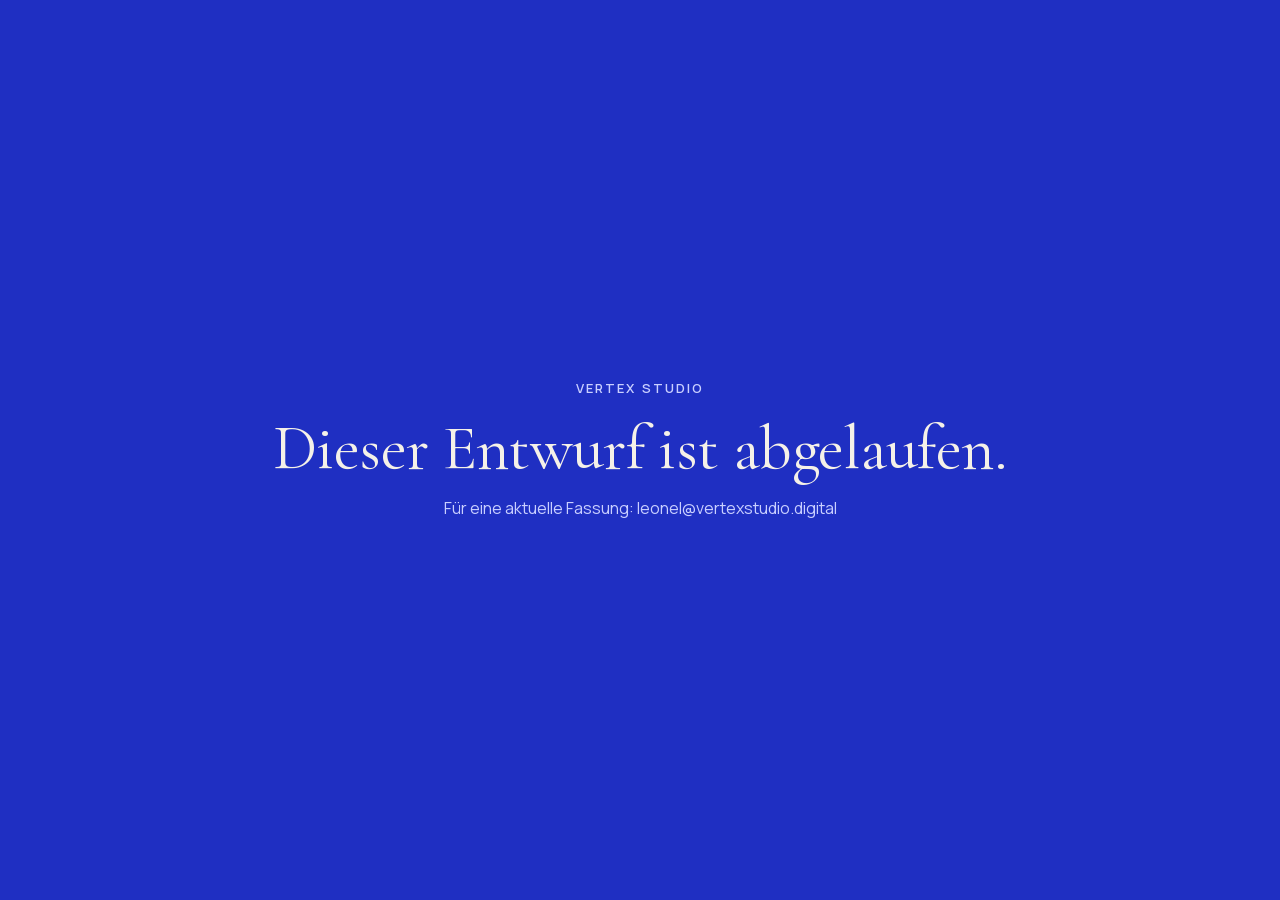
==== index.html @ e227df63 "Cover-Größe angepasst" ====
<!DOCTYPE html>
<html lang="de">
<head>
<meta charset="utf-8">
<meta name="viewport" content="width=device-width, initial-scale=1">
<title>CAROLINES — Stilberatung & Magic Makeover in Bonn | Entwurf</title>
<meta name="description" content="Entwurf einer neuen Website für CAROLINES, Bonn Bad Godesberg: Stilberatung, Magic Makeover, Mini STYLE-Kurs und Ausstrahlung & Business von Caroline Florett.">
<meta name="robots" content="noindex, nofollow">
<meta name="theme-color" content="#1F2FC2">
<meta property="og:title" content="CAROLINES — Die Fashion & Styling Company, die Frauen sichtbar macht.">
<meta property="og:description" content="Entwurf einer neuen Website für CAROLINES, Bonn. Stilberatung, Magic Makeover, Mini STYLE-Kurs.">
<meta property="og:type" content="website">
<meta property="og:image" content="https://leonelsancu15-hash.github.io/carolines-demo/og-image.jpg">
<meta property="og:image:width" content="1200">
<meta property="og:image:height" content="630">
<meta name="twitter:card" content="summary_large_image">
<meta name="twitter:image" content="https://leonelsancu15-hash.github.io/carolines-demo/og-image.jpg">
<link rel="icon" href="data:image/svg+xml,%3Csvg xmlns='http://www.w3.org/2000/svg' viewBox='0 0 64 64'%3E%3Crect width='64' height='64' fill='%231F2FC2'/%3E%3Cpath d='M18 64V30a14 14 0 0 1 28 0v34' fill='%23F5F1E8'/%3E%3C/svg%3E">
<style>
@font-face{font-family:'Cormorant Garamond';font-style:italic;font-weight:400 500;font-display:swap;src:url(font2-cormorantgaramond-italic-400-500.woff2) format('woff2')}
@font-face{font-family:'Cormorant Garamond';font-style:normal;font-weight:400 500;font-display:swap;src:url(font2-cormorantgaramond-normal-400-500.woff2) format('woff2')}
@font-face{font-family:'Manrope';font-style:normal;font-weight:400 600;font-display:swap;src:url(font2-manrope-normal-400-500-600.woff2) format('woff2')}

:root{
  --blue:#1F2FC2; --blue-deep:#141F8F; --cream:#F5F1E8; --cream-2:#EDE7DA; --black:#0E0F14; --grey:#6C6A63; --line:rgba(14,15,20,.14);
  --serif:'Cormorant Garamond',Georgia,'Times New Roman',serif; --sans:'Manrope',system-ui,-apple-system,'Segoe UI',sans-serif;
  --pad:clamp(20px,5vw,88px); --ease:cubic-bezier(.2,.8,.2,1);
}
*{box-sizing:border-box}
html{scroll-behavior:smooth}
body{margin:0;background:var(--cream);color:var(--black);font-family:var(--sans);font-size:clamp(16px,1.05vw,18px);line-height:1.6;overflow-x:clip;-webkit-font-smoothing:antialiased}
img{display:block;max-width:100%;height:auto}
a{color:inherit}
h1,h2,h3{font-family:var(--serif);font-weight:400;margin:0;line-height:.98;letter-spacing:-.01em}
h1{font-size:clamp(48px,7.6vw,128px)}
h2{font-size:clamp(40px,6.2vw,104px)}
h3{font-size:clamp(26px,2.6vw,40px)}
em{font-style:italic}
p{margin:0}
.small{font-size:13px;letter-spacing:.16em;text-transform:uppercase;font-weight:600}
.skip{position:absolute;left:-999px;top:8px;background:var(--black);color:#fff;padding:10px 16px;z-index:100;text-decoration:none}
.skip:focus{left:8px}
:focus-visible{outline:3px solid var(--blue);outline-offset:4px}
.on-blue :focus-visible{outline-color:var(--cream)}

/* Kapitel-Navigation (fixed, rechts) */
.chap{position:fixed;right:clamp(12px,2vw,28px);top:50%;transform:translateY(-50%);z-index:40;display:grid;gap:14px;margin:0;padding:0;list-style:none}
.chap a{display:block;width:34px;height:34px;border-radius:50%;border:1px solid currentColor;font-family:var(--serif);font-size:15px;display:grid;place-items:center;text-decoration:none;opacity:.55;transition:opacity .3s,background .3s,color .3s}
.chap a:hover,.chap a.is-active{opacity:1;background:currentColor}
.chap a:hover span,.chap a.is-active span{color:var(--cream);mix-blend-mode:difference}
.chap a.is-active span{filter:invert(1)}
.chap{color:var(--black)}
.chap.on-dark{color:var(--cream)}
@media (max-width:900px){.chap{display:none}}

/* Topbar */
.top{position:fixed;inset:0 0 auto 0;z-index:50;display:flex;justify-content:space-between;align-items:center;padding:18px var(--pad);pointer-events:none}
.top>*{pointer-events:auto}
.top .wm{font-family:var(--serif);font-size:24px;letter-spacing:.2em;text-decoration:none;font-weight:500}
.top .cta{font-size:12px;letter-spacing:.16em;text-transform:uppercase;font-weight:600;text-decoration:none;border:1px solid currentColor;padding:12px 18px;border-radius:2px;transition:background .3s,color .3s}
.top .cta:hover{background:var(--black);color:var(--cream);border-color:var(--black)}
.top.on-dark{color:var(--cream)}
.top.on-dark .cta:hover{background:var(--cream);color:var(--blue);border-color:var(--cream)}
.top{color:var(--black);transition:color .5s}
@media (max-width:600px){.top .cta{padding:10px 12px;font-size:11px}}

/* Grundraster */
section{position:relative;padding:clamp(96px,12vw,180px) var(--pad)}
.blue{background:var(--blue);color:var(--cream)}
.blue .small{color:#C9CFFF}
.black{background:var(--black);color:var(--cream)}
.black .small{color:#A9A69C}
.num{font-family:var(--serif);font-size:clamp(80px,14vw,220px);line-height:.8;opacity:.18;position:absolute;right:var(--pad);top:clamp(24px,4vw,56px);pointer-events:none;user-select:none}
.arch{border-radius:999px 999px 0 0;overflow:hidden;background:var(--cream-2)}
.arch img{width:100%;height:100%;object-fit:cover}

/* 01 Cover */
.cover{min-height:100svh;display:grid;grid-template-columns:1.1fr .9fr;gap:clamp(28px,5vw,80px);align-items:end;padding-top:120px;padding-bottom:clamp(28px,4vw,56px)}
.cover .lead{display:grid;gap:28px;align-content:end}
.cover h1{max-width:9ch}
.cover .sub{font-family:var(--serif);font-size:clamp(19px,1.7vw,26px);line-height:1.3;max-width:26ch;font-style:italic}
.cover .arch{aspect-ratio:3/4;width:min(100%,520px);justify-self:end}
.cover .arch img{object-position:60% 25%}
.cover .row{display:flex;flex-wrap:wrap;gap:12px}
.btn{display:inline-flex;align-items:center;gap:10px;padding:16px 24px;border-radius:2px;border:1px solid currentColor;text-decoration:none;font-size:12px;letter-spacing:.16em;text-transform:uppercase;font-weight:600;transition:background .3s,color .3s}
.btn.fill{background:var(--cream);color:var(--blue);border-color:var(--cream)}
.btn.fill:hover{background:transparent;color:var(--cream)}
.btn.dark{background:var(--black);color:var(--cream);border-color:var(--black)}
.btn.dark:hover{background:transparent;color:var(--black)}
.btn.line:hover{background:currentColor}
.btn.line:hover span{color:var(--blue);mix-blend-mode:normal}
.blue .btn.line:hover span{color:var(--blue)}
.cream .btn.line:hover span{color:var(--cream)}
.cover .meta{display:flex;justify-content:space-between;flex-wrap:wrap;gap:10px;font-size:12px;letter-spacing:.14em;text-transform:uppercase;border-top:1px solid rgba(245,241,232,.3);padding-top:16px;margin-top:8px;grid-column:1/-1;color:#C9CFFF}
@media (max-width:900px){.cover{grid-template-columns:1fr;align-items:start;padding-top:110px}.cover .arch{width:min(100%,380px);justify-self:start;aspect-ratio:4/5}}

/* 02 Kennst Du das? */
.wardrobe{display:grid;grid-template-columns:.8fr 1.2fr;gap:clamp(28px,5vw,90px);align-items:start}
.wardrobe .q{display:grid;gap:20px;position:sticky;top:120px}
.wardrobe h2{max-width:12ch;font-size:clamp(34px,4.6vw,76px)}
.wardrobe ol{margin:0;padding:0;list-style:none;counter-reset:k;border-top:1px solid var(--line)}
.wardrobe li{counter-increment:k;display:grid;grid-template-columns:64px 1fr;gap:16px;align-items:baseline;padding:clamp(18px,2.4vw,30px) 0;border-bottom:1px solid var(--line);font-family:var(--serif);font-size:clamp(24px,2.7vw,40px);line-height:1.15}
.wardrobe li::before{content:counter(k,decimal-leading-zero);font-family:var(--sans);font-size:12px;letter-spacing:.16em;color:var(--grey);font-weight:600}
.wardrobe .after{margin-top:40px;display:grid;grid-template-columns:auto 1fr;gap:20px;align-items:center}
.wardrobe .after .arch{width:120px;aspect-ratio:3/4}
.wardrobe .after p{font-size:clamp(17px,1.3vw,21px);max-width:38ch}
@media (max-width:900px){.wardrobe{grid-template-columns:1fr}.wardrobe .q{position:static}}

/* 03 Umstylings — Vergleich mit Regler */
.compare{padding-left:0;padding-right:0}
.compare .head{padding:0 var(--pad);display:grid;grid-template-columns:1fr auto;gap:24px;align-items:end;margin-bottom:clamp(36px,4vw,64px)}
.compare .head p{max-width:46ch;color:#C9CFFF}
.pairs{display:grid;grid-template-columns:repeat(3,1fr);gap:clamp(18px,2.4vw,40px) clamp(14px,2vw,32px);padding:0 var(--pad)}
.pair{margin:0;display:grid;gap:14px}
.cmp{--cut:50%;position:relative;overflow:hidden;aspect-ratio:540/907;border-radius:999px 999px 0 0;background:var(--blue-deep);isolation:isolate}
.cmp img{position:absolute;inset:0;width:100%;height:100%;object-fit:cover}
.cmp .after{clip-path:inset(0 0 0 var(--cut))}
.cmp .handle{position:absolute;top:0;bottom:0;left:var(--cut);width:2px;background:var(--cream);transform:translateX(-1px);pointer-events:none}
.cmp .handle::after{content:"";position:absolute;left:50%;top:50%;width:38px;height:38px;border-radius:50%;background:var(--cream);transform:translate(-50%,-50%);box-shadow:0 2px 10px rgba(0,0,0,.25);background-image:url("data:image/svg+xml,%3Csvg xmlns='http://www.w3.org/2000/svg' viewBox='0 0 24 24' fill='none' stroke='%231F2FC2' stroke-width='1.8'%3E%3Cpath d='M9 6l-5 6 5 6M15 6l5 6-5 6'/%3E%3C/svg%3E");background-size:18px;background-position:center;background-repeat:no-repeat}
.cmp input[type=range]{position:absolute;inset:0;width:100%;height:100%;margin:0;opacity:0;cursor:ew-resize;-webkit-appearance:none;appearance:none;z-index:2}
.cmp input[type=range]:focus-visible + .handle::after{outline:3px solid #fff;outline-offset:3px}
.cmp .lab{position:absolute;bottom:14px;font-size:11px;letter-spacing:.16em;text-transform:uppercase;font-weight:600;padding:6px 10px;background:rgba(14,15,20,.6);color:#fff;border-radius:2px;pointer-events:none}
.cmp .lab.l{left:14px}.cmp .lab.r{right:14px}
.pair figcaption{display:grid;gap:4px}
.pair figcaption strong{font-family:var(--serif);font-weight:500;font-size:clamp(20px,1.6vw,26px);line-height:1.15}
.pair figcaption span{color:#C9CFFF;font-size:15px;max-width:34ch}
.compare .hint{padding:28px var(--pad) 0;color:#C9CFFF;font-size:14px}
@media (max-width:1000px){.pairs{grid-template-columns:repeat(2,1fr)}}
@media (max-width:560px){.pairs{grid-template-columns:1fr}}

/* 04 Etappen — Filmstreifen */
.strip{padding-left:0;padding-right:0;padding-top:0}
.strip .bar{display:flex;justify-content:space-between;align-items:center;padding:0 var(--pad);margin-bottom:22px}
.strip .bar button{width:44px;height:44px;border-radius:50%;border:1px solid currentColor;background:transparent;color:inherit;cursor:pointer;font-size:18px;line-height:1;margin-left:8px}
.strip .bar button:hover{background:var(--cream);color:var(--blue)}
.film{display:flex;gap:2px;overflow-x:auto;scroll-snap-type:x mandatory;padding:0 var(--pad);scrollbar-width:none}
.film::-webkit-scrollbar{display:none}
.film figure{flex:0 0 min(78vw,560px);scroll-snap-align:start;margin:0;background:var(--blue-deep);padding:14px 14px 20px;display:grid;gap:14px}
.film img{aspect-ratio:1;object-fit:cover;width:100%}
.film figcaption{display:grid;grid-template-columns:auto 1fr;gap:12px;font-size:15px;color:#C9CFFF}
.film figcaption b{font-family:var(--serif);font-weight:500;font-size:22px;color:var(--cream)}

/* 05 Angebote — Karte */
.menu{display:grid;grid-template-columns:.9fr 1.1fr;gap:clamp(28px,5vw,90px);align-items:start}
.menu .intro{display:grid;gap:22px;position:sticky;top:120px}
.menu .intro p{max-width:40ch;color:var(--grey);font-size:clamp(17px,1.2vw,20px)}
.menu details{border-top:1px solid var(--line)}
.menu details:last-of-type{border-bottom:1px solid var(--line)}
.menu summary{list-style:none;cursor:pointer;display:grid;grid-template-columns:44px 1fr auto 40px;gap:14px;align-items:baseline;padding:clamp(20px,2.4vw,30px) 0;font-family:var(--serif);font-size:clamp(26px,2.8vw,42px);line-height:1.05}
.menu summary::-webkit-details-marker{display:none}
.menu summary .k{font-family:var(--sans);font-size:12px;letter-spacing:.16em;color:var(--grey);font-weight:600}
.menu summary .m{font-family:var(--sans);font-size:12px;letter-spacing:.16em;text-transform:uppercase;color:var(--grey);font-weight:600}
.menu summary .x{font-family:var(--sans);font-size:26px;text-align:right;transition:transform .35s var(--ease);color:var(--blue)}
.menu details[open] summary .x{transform:rotate(45deg)}
.menu .body{display:grid;grid-template-columns:1fr 1.2fr;gap:28px;padding:0 0 clamp(24px,3vw,40px) 58px}
.menu .body .arch{aspect-ratio:3/4}
.menu .body p{color:var(--grey);margin-bottom:16px}
.menu .facts{display:grid;gap:8px;margin:18px 0 22px;padding:0;list-style:none;font-size:15px}
.menu .facts li{display:grid;grid-template-columns:96px 1fr;gap:12px}
.menu .facts .k{font-size:11px;letter-spacing:.16em;text-transform:uppercase;color:var(--grey);font-weight:600;padding-top:4px}
.menu ol{margin:0 0 18px;padding-left:20px;font-size:15.5px;display:grid;gap:6px}
@media (max-width:900px){.menu{grid-template-columns:1fr}.menu .intro{position:static}.menu .body{grid-template-columns:1fr;padding-left:0}.menu .body .arch{aspect-ratio:4/3;max-width:420px}.menu summary{grid-template-columns:36px 1fr 32px}.menu summary .m{display:none}}

/* 06 Caroline */
.who{display:grid;grid-template-columns:1fr 1fr;gap:clamp(28px,5vw,90px);align-items:center}
.who .arch{aspect-ratio:4/5;max-width:520px}
.who .arch img{object-position:50% 20%}
.who .copy{display:grid;gap:24px}
.who .copy p{max-width:48ch;font-size:clamp(17px,1.25vw,21px);color:#D6D3CA}
.who .copy p b{color:var(--cream);font-weight:600}
.who .tv{display:flex;flex-wrap:wrap;gap:10px 28px;font-family:var(--serif);font-size:clamp(22px,2vw,30px);border-top:1px solid rgba(245,241,232,.2);padding-top:18px}
@media (max-width:900px){.who{grid-template-columns:1fr}}

/* 07 Stimmen */
.voices{padding-top:0}
.voices .grid{display:grid;grid-template-columns:repeat(3,1fr);gap:clamp(20px,3vw,48px);border-top:1px solid rgba(245,241,232,.2);padding-top:clamp(36px,4vw,64px)}
.voices figure{margin:0;display:grid;gap:16px;align-content:start}
.voices blockquote{margin:0;font-family:var(--serif);font-size:clamp(21px,1.7vw,27px);line-height:1.3}
.voices blockquote::before{content:"„";display:block;font-size:72px;line-height:.6;color:#A9A69C;margin-bottom:6px}
.voices figcaption{font-size:12px;letter-spacing:.16em;text-transform:uppercase;font-weight:600;color:#A9A69C}
@media (max-width:900px){.voices .grid{grid-template-columns:1fr}}

/* 08 Villa */
.villa{display:grid;grid-template-columns:1fr 1fr;gap:clamp(28px,5vw,90px);align-items:end}
.villa .copy{display:grid;gap:26px}
.villa address{font-style:normal;font-family:var(--serif);font-size:clamp(28px,3.4vw,52px);line-height:1.05}
.villa dl{margin:0;display:grid;gap:10px;font-size:16px}
.villa dl div{display:grid;grid-template-columns:100px 1fr;gap:12px;border-top:1px solid rgba(245,241,232,.25);padding-top:10px}
.villa dt{font-size:11px;letter-spacing:.16em;text-transform:uppercase;font-weight:600;color:#C9CFFF;padding-top:4px}
.villa dd{margin:0}
.villa dd a{text-decoration:none;border-bottom:1px solid rgba(245,241,232,.4)}
.villa dd a:hover{border-color:currentColor}
.villa .arch{aspect-ratio:4/5;max-width:520px;justify-self:end}
@media (max-width:900px){.villa{grid-template-columns:1fr}.villa .arch{justify-self:start;max-width:420px}}

/* Footer */
footer{background:var(--black);color:var(--cream);padding:clamp(40px,6vw,80px) var(--pad) 26px}
footer .cols{display:grid;grid-template-columns:1.3fr 1fr 1fr;gap:28px;font-size:15px;color:#A9A69C}
footer a{text-decoration:none}
footer a:hover{color:var(--cream)}
footer ul{list-style:none;margin:0;padding:0;display:grid;gap:8px}
footer .base{margin-top:36px;padding-top:16px;border-top:1px solid rgba(245,241,232,.2);display:flex;flex-wrap:wrap;justify-content:space-between;gap:10px;font-size:12px;letter-spacing:.14em;text-transform:uppercase;color:#A9A69C}
@media (max-width:760px){footer .cols{grid-template-columns:1fr}}

/* Demo-Kennzeichnung */
.mark{position:fixed;left:14px;bottom:14px;z-index:60;font-size:10.5px;letter-spacing:.16em;text-transform:uppercase;font-weight:600;background:var(--black);color:var(--cream);padding:8px 12px;border-radius:2px;pointer-events:none}
.expired{position:fixed;inset:0;z-index:200;background:var(--blue);color:var(--cream);display:grid;place-items:center;text-align:center;padding:var(--pad)}

/* Reveals */
.js .r{opacity:0;transform:translateY(22px);transition:opacity .9s var(--ease),transform .9s var(--ease)}
.js .r.in{opacity:1;transform:none}
.js .r-arch{clip-path:inset(100% 0 0 0);transition:clip-path 1.1s var(--ease)}
.js .r-arch.in{clip-path:inset(0 0 0 0)}
@media (prefers-reduced-motion:reduce){html{scroll-behavior:auto}.js .r,.js .r-arch{opacity:1;transform:none;clip-path:none;transition:none}}
</style>
</head>
<body>
<a class="skip" href="#main">Zum Inhalt springen</a>

<header class="top on-dark" id="top">
  <a class="wm" href="#cover">CAROLINES</a>
  <a class="cta" href="https://caroline-carolines.zohobookings.eu/#/239807000000241018" target="_blank" rel="noopener">Kostenloses Gespräch</a>
</header>
<ol class="chap on-dark" id="chap" aria-label="Kapitel">
  <li><a href="#cover" title="Anfang"><span>1</span></a></li>
  <li><a href="#kennst" title="Kennst Du das?"><span>2</span></a></li>
  <li><a href="#umstylings" title="Umstylings"><span>3</span></a></li>
  <li><a href="#angebote" title="Angebote"><span>4</span></a></li>
  <li><a href="#caroline" title="Caroline Florett"><span>5</span></a></li>
  <li><a href="#villa" title="Villa &amp; Kontakt"><span>6</span></a></li>
</ol>

<main id="main">

<section class="cover blue on-blue" id="cover" data-dark>
  <div class="lead">
    <p class="small">Die Fashion &amp; Styling Company, die Frauen sichtbar macht · Bonn</p>
    <h1>Dein Stil ist <em>da.</em></h1>
    <p class="sub">Du musst ihn nur sichtbar machen. Kein „Was ist gerade Trend“ — sondern Dein ganz persönlicher Look, der Dich stärkt und sich endlich nach Dir anfühlt.</p>
    <div class="row">
      <a class="btn fill" href="https://caroline-carolines.zohobookings.eu/#/239807000000241018" target="_blank" rel="noopener">Stilreise kostenlos starten</a>
      <a class="btn line" href="#umstylings"><span>Umstylings ansehen</span></a>
    </div>
  </div>
  <div class="arch r-arch"><img src="img-hero.webp" alt="Caroline Florett in der CAROLINES Villa, lachend, in heller Weste" width="1600" height="1067" fetchpriority="high"></div>
  <div class="meta"><span>Caroline Florett · Diplom-Designerin · TV-Stylistin</span><span>Villa Bad Godesberg · online per Video</span></div>
</section>

<section class="wardrobe" id="kennst">
  <span class="num" aria-hidden="true">02</span>
  <div class="q">
    <p class="small" style="color:var(--grey)">Kennst Du das?</p>
    <h2 class="r">Du bist innerlich gewachsen — aber Dein Stil erzählt noch die <em>alte</em> Geschichte?</h2>
  </div>
  <div>
    <ol class="r">
      <li>Du hast viel erreicht – aber Dein Look zieht nicht mit.</li>
      <li>Dein Kleiderschrank ist voll, trotzdem „Nichts zum Anziehen“.</li>
      <li>Du willst professionell wirken, ohne Dich zu verkleiden.</li>
      <li>Du möchtest nachhaltig einkaufen, weißt aber nicht wie.</li>
      <li>Du spürst: Da geht noch mehr – auch nach außen.</li>
    </ol>
    <div class="after r">
      <div class="arch"><img src="img-caroline-kundin.webp" alt="Caroline Florett vor einer bunten Kleiderstange" width="609" height="609" loading="lazy"></div>
      <p><b>Stil ist kein Luxus. Stil ist Selbstführung.</b><br>Dein Stil wartet nicht im Schrank. Er wartet darauf, gelebt zu werden.</p>
    </div>
  </div>
</section>

<section class="compare blue on-blue" id="umstylings" data-dark>
  <span class="num" aria-hidden="true" style="color:var(--cream)">03</span>
  <div class="head">
    <div>
      <p class="small">Magic Makeover · Deine Ergebnisse nach dem Umstyling</p>
      <h2 class="r">Dein Stil. Deine Sichtbarkeit. Deine <em>Wirkung.</em></h2>
    </div>
    <p class="r">Echte Kundinnen aus der CAROLINES Villa. Zieh den Regler — links das Vorher, rechts das Nachher. Unter jedem Bild steht, was sich verändert hat.</p>
  </div>
  <div class="pairs">
    <figure class="pair r">
      <div class="cmp" data-cmp>
        <img src="img-ba-01-vorher.webp" alt="Vorher: Kundin im gemusterten Paisley-Kleid" width="540" height="907" loading="lazy">
        <img class="after" src="img-ba-01-nachher.webp" alt="Nachher: graue Hose, petrolfarbenes Oberteil und Strickjacke" width="540" height="907" loading="lazy">
        <input type="range" min="0" max="100" value="50" aria-label="Vergleich Vorher/Nachher, Umstyling 1">
        <span class="handle" aria-hidden="true"></span>
              </div>
      <figcaption><strong>Vom Muster zur Farbe</strong><span>Das kleinteilige Paisley tritt zurück, Petrol und Grau übernehmen. Die Silhouette wird länger, die Person kommt nach vorn.</span></figcaption>
    </figure>
    <figure class="pair r">
      <div class="cmp" data-cmp>
        <img src="img-ba-02-vorher.webp" alt="Vorher: Kundin in beigem Blazer mit Tuch" width="540" height="907" loading="lazy">
        <img class="after" src="img-ba-02-nachher.webp" alt="Nachher: schwarze Lederjacke mit weißem Schal" width="540" height="907" loading="lazy">
        <input type="range" min="0" max="100" value="50" aria-label="Vergleich Vorher/Nachher, Umstyling 2">
        <span class="handle" aria-hidden="true"></span>
              </div>
      <figcaption><strong>Kontrast, der das Gesicht rahmt</strong><span>Aus Beige-in-Beige wird Schwarz und Weiß. Der klare Kontrast holt Augen und Frisur nach vorn.</span></figcaption>
    </figure>
    <figure class="pair r">
      <div class="cmp" data-cmp>
        <img src="img-ba-03-vorher.webp" alt="Vorher: Kundin in dunklem Blumenmuster" width="540" height="907" loading="lazy">
        <img class="after" src="img-ba-03-nachher.webp" alt="Nachher: leuchtend grünes Oberteil mit grünen Ohrringen" width="540" height="907" loading="lazy">
        <input type="range" min="0" max="100" value="50" aria-label="Vergleich Vorher/Nachher, Umstyling 3">
        <span class="handle" aria-hidden="true"></span>
              </div>
      <figcaption><strong>Eine Farbe, die wach macht</strong><span>Das dunkle Muster weicht einem klaren Grün, dazu passende Ohrringe. Der Teint wirkt frischer, der Blick offener.</span></figcaption>
    </figure>
    <figure class="pair r">
      <div class="cmp" data-cmp>
        <img src="img-ba-04-vorher.webp" alt="Vorher: Kundin in heller Strickjacke" width="540" height="907" loading="lazy">
        <img class="after" src="img-ba-04-nachher.webp" alt="Nachher: dunkelblaues Oberteil mit V-Ausschnitt und weißer Jacke" width="540" height="907" loading="lazy">
        <input type="range" min="0" max="100" value="50" aria-label="Vergleich Vorher/Nachher, Umstyling 4">
        <span class="handle" aria-hidden="true"></span>
              </div>
      <figcaption><strong>Struktur statt Weichzeichner</strong><span>Tiefes Marine mit V-Ausschnitt und eine helle Jacke darüber. Die Linie wird klarer, die Haltung sichtbarer.</span></figcaption>
    </figure>
    <figure class="pair r">
      <div class="cmp" data-cmp>
        <img src="img-ba-05-vorher.webp" alt="Vorher: Kundin in braun gepunkteter Bluse" width="540" height="907" loading="lazy">
        <img class="after" src="img-ba-05-nachher.webp" alt="Nachher: rotes Oberteil, grauer Blazer und rote Ohrringe" width="540" height="907" loading="lazy">
        <input type="range" min="0" max="100" value="50" aria-label="Vergleich Vorher/Nachher, Umstyling 5">
        <span class="handle" aria-hidden="true"></span>
              </div>
      <figcaption><strong>Ein Akzent, der Haltung zeigt</strong><span>Rot als Signal, Grau als Rahmen, die Brille neu gewählt. Ein Look, der im Meeting nicht erklärt werden muss.</span></figcaption>
    </figure>
    <figure class="pair r">
      <div class="cmp" data-cmp>
        <img src="img-ba-06-vorher.webp" alt="Vorher: Kundin in unifarbenem dunklem Oberteil" width="540" height="907" loading="lazy">
        <img class="after" src="img-ba-06-nachher.webp" alt="Nachher: blau gemusterte Bluse mit großen Creolen" width="540" height="907" loading="lazy">
        <input type="range" min="0" max="100" value="50" aria-label="Vergleich Vorher/Nachher, Umstyling 6">
        <span class="handle" aria-hidden="true"></span>
              </div>
      <figcaption><strong>Der Look folgt der Persönlichkeit</strong><span>Aus Uni-Dunkel wird ein blaues Muster mit Creolen. Nicht lauter — aber deutlich mehr Präsenz.</span></figcaption>
    </figure>
  </div>
  <p class="hint">Der Regler lässt sich mit Maus, Finger oder Pfeiltasten bewegen.</p>
</section>

<section class="strip blue on-blue" id="etappen" data-dark>
  <div class="bar">
    <p class="small">Weitere Umstylings · in Etappen</p>
    <div><button type="button" data-film="-1" aria-label="Zurück">←</button><button type="button" data-film="1" aria-label="Weiter">→</button></div>
  </div>
  <div class="film" id="film" tabindex="0" aria-label="Galerie weiterer Umstylings, horizontal scrollbar">
    <figure><img src="img-set-07.webp" alt="Drei Aufnahmen einer Kundin: dunkles Kleid, dunkelblauer Jumpsuit, weißes Blumenkleid" width="1080" height="1080" loading="lazy"><figcaption><b>07</b><span>Vom dunklen Kleid über Marine bis zum hellen Sommerkleid — ein Umstyling in drei Etappen.</span></figcaption></figure>
    <figure><img src="img-set-08.webp" alt="Drei Aufnahmen einer Kundin: Jeans und Muster, blauer Mantel mit roter Tasche, Streifen mit blauem Rock" width="1080" height="1080" loading="lazy"><figcaption><b>08</b><span>Blau als roter Faden: Mantel, Rock, Streifen — und eine rote Tasche als Punkt.</span></figcaption></figure>
    <figure><img src="img-set-09.webp" alt="Drei Aufnahmen einer Kundin: beiges Top mit Leggings, gemustertes Kleid, dunkelblaues Wickelkleid mit roter Clutch" width="1080" height="1080" loading="lazy"><figcaption><b>09</b><span>Vom Freizeit-Look zum Wickelkleid in Marine — die rote Clutch setzt den Akzent.</span></figcaption></figure>
    <figure><img src="img-set-10.webp" alt="Drei Aufnahmen einer Kundin: dunkles Oberteil mit Schal, rot gemustertes Kleid, dunkler Mantel mit Muster" width="1080" height="1080" loading="lazy"><figcaption><b>10</b><span>Ein rotes Muster, das die Locken aufnimmt — und ein Mantel, der es ruhig rahmt.</span></figcaption></figure>
    <figure><img src="img-set-11.webp" alt="Drei Aufnahmen einer Kundin: schwarzes Kleid mit Streifen, gelber Mantel, blauer Blazer mit gemustertem Rock" width="1080" height="1080" loading="lazy"><figcaption><b>11</b><span>Gelb und Kobalt — zwei klare Farben, die aus einem stillen Look einen Auftritt machen.</span></figcaption></figure>
    <figure><img src="img-set-12.webp" alt="Drei Aufnahmen einer Kundin: weiße Bluse mit dunkler Hose, petrolfarbenes Kleid mit orangener Tasche, petrolfarbener Blazer mit Blumenkleid" width="1080" height="1080" loading="lazy"><figcaption><b>12</b><span>Petrol als Basis, Orange als Signal: derselbe Grundton, zwei verschiedene Anlässe.</span></figcaption></figure>
    <figure><img src="img-set-13.webp" alt="Drei Aufnahmen einer Kundin: gestreiftes Shirt mit Jeans, dunkelblaues Ensemble, marineblaues Kleid mit gelber Tasche" width="1080" height="1080" loading="lazy"><figcaption><b>13</b><span>Von Streifen und Jeans zu Marine mit einer gelben Tasche — weniger Teile, mehr Wirkung.</span></figcaption></figure>
  </div>
</section>

<section class="menu" id="angebote">
  <span class="num" aria-hidden="true">04</span>
  <div class="intro">
    <p class="small" style="color:var(--grey)">Angebote</p>
    <h2 class="r">Vom „Was ziehe ich an?“ zum „So <em>wirke</em> ich.“</h2>
    <p class="r">Gemeinsam entwickeln wir Deinen Signature Look, ein Styling, das zu Deiner Rolle und Deiner Persönlichkeit passt, einen bewussten, nachhaltigen Umgang mit Mode — und Klarheit, Sicherheit und Ausstrahlung.</p>
    <div class="r"><a class="btn dark" href="https://caroline-carolines.zohobookings.eu/#/239807000000241018" target="_blank" rel="noopener">Kostenloses Strategiegespräch</a></div>
  </div>
  <div class="r">
    <details open>
      <summary><span class="k">01</span><span>Stilberatung</span><span class="m">2 Std. · 600 €</span><span class="x" aria-hidden="true">+</span></summary>
      <div class="body">
        <div class="arch"><img src="img-villa-kundin.webp" alt="Kundin in hellem Mantel vor der Kleiderstange in der Villa" width="1000" height="1539" loading="lazy"></div>
        <div>
          <p>Klarheit über Deinen persönlichen Stil, neue Looks und Outfitideen, sofort umsetzbare Styling-Tipps und Inspiration. Zwei Stunden intensiv — live in der Mode Villa Bad Godesberg oder online per Video.</p>
          <ol>
            <li>Termin online oder per Kontaktformular sichern</li>
            <li>Vorab-Abstimmung zu Deinen persönlichen Zielen</li>
            <li>Zweistündige Intensiv-Einheit, live oder online</li>
            <li>Sofort anwendbare Tipps und Dein Stylekonzept</li>
          </ol>
          <ul class="facts">
            <li><span class="k">Dauer</span><span>2 Stunden</span></li>
            <li><span class="k">Ort</span><span>Mode Villa Bad Godesberg oder online</span></li>
            <li><span class="k">Preis</span><span>600 € inkl. MwSt.</span></li>
          </ul>
          <a class="btn dark" href="https://caroline-carolines.zohobookings.eu/#/239807000000241018" target="_blank" rel="noopener">Termin sichern</a>
        </div>
      </div>
    </details>
    <details>
      <summary><span class="k">02</span><span>Magic Makeover</span><span class="m">Stil-Transformation</span><span class="x" aria-hidden="true">+</span></summary>
      <div class="body">
        <div class="arch"><img src="img-set-11.webp" alt="Umstyling in drei Etappen: schwarzes Kleid, gelber Mantel, blauer Blazer" width="1080" height="1080" loading="lazy"></div>
        <div>
          <p>Kein klassisches Umstyling, sondern eine tiefgreifende Stil-Transformation, die Dich sichtbar macht — klar, souverän und authentisch. Danach strahlst Du Sicherheit und Kompetenz aus, weißt genau, was Du anziehst und warum, kaufst gezielt statt planlos und hast einen Signature Look, der zu Dir passt.</p>
          <ul class="facts">
            <li><span class="k">Für wen</span><span>Frauen vor dem nächsten Karriereschritt, Gründerinnen und Selbstständige, Frauen im Wandel, Frauen, deren Kompetenz sichtbar werden soll</span></li>
            <li><span class="k">Einstieg</span><span>Kostenfreies Stil-Strategiegespräch</span></li>
          </ul>
          <a class="btn dark" href="https://caroline-carolines.zohobookings.eu/#/239807000000241018" target="_blank" rel="noopener">Strategiegespräch buchen</a>
        </div>
      </div>
    </details>
    <details>
      <summary><span class="k">03</span><span>Mini STYLE-Kurs</span><span class="m">Digital · Neu</span><span class="x" aria-hidden="true">+</span></summary>
      <div class="body">
        <div class="arch"><img src="img-caroline-beratung.webp" alt="Caroline Florett im Gespräch mit einer Kundin" width="1080" height="1080" loading="lazy"></div>
        <div>
          <p>Dein erster Schritt zum Signature Look — hundert Prozent digital, sofort verfügbar, in Deinem Tempo. Mit persönlichem Style-Fragebogen zur Selbstanalyse, Reflexionsimpulsen und ersten konkreten Schritten. Themen: Persönlichkeit, Alltag, aktuelle Stil-Situation, gewünschte Wirkung, Stilblockaden.</p>
          <ul class="facts">
            <li><span class="k">Format</span><span>Digitaler Minikurs, jederzeit abrufbar</span></li>
            <li><span class="k">Enthalten</span><span>Minikurs, Style-Fragebogen, Reflexionsimpulse, erste Schritte</span></li>
          </ul>
          <a class="btn dark" href="https://www.carolines.world/style-mini-kurs" target="_blank" rel="noopener">Zum Kurs</a>
        </div>
      </div>
    </details>
    <details>
      <summary><span class="k">04</span><span>Ausstrahlung &amp; Business</span><span class="m">Begleitung</span><span class="x" aria-hidden="true">+</span></summary>
      <div class="body">
        <div class="arch"><img src="img-event.webp" alt="Caroline Florett im Gespräch mit Gästen bei einer Veranstaltung" width="1600" height="1067" loading="lazy"></div>
        <div>
          <p>Mehr als Stil — Deine Ausstrahlung beginnt tiefer. Zwei Wege: Deine natürliche Ausstrahlung vertiefen durch ganzheitliche Stilarbeit, unterstützt durch nachhaltige Ringana-Produkte. Oder ein flexibles, ortsunabhängiges Business aufbauen — ohne Verkaufsdruck, Mindestumsatz oder starre Vorgaben, mit persönlichem Mentoring, Community-Zugang und Schulungen.</p>
          <ul class="facts">
            <li><span class="k">Start</span><span>Ein persönliches Gespräch — keine Vorkenntnisse, kein perfekter Plan nötig</span></li>
          </ul>
          <a class="btn dark" href="https://caroline-carolines.zohobookings.eu/#/239807000000241018" target="_blank" rel="noopener">Gespräch vereinbaren</a>
        </div>
      </div>
    </details>
  </div>
</section>

<section class="who black" id="caroline" data-dark>
  <span class="num" aria-hidden="true">05</span>
  <div class="arch r-arch"><img src="img-caroline-portrait.webp" alt="Porträt von Caroline Florett mit Hut" width="650" height="650" loading="lazy"></div>
  <div class="copy">
    <p class="small">Caroline Florett · Bonn</p>
    <h2 class="r">Stil ist kein Outfit. Stil ist Deine sichtbare <em>Persönlichkeit.</em></h2>
    <p class="r">Ich bin Caroline Florett aus Bonn — Diplom-Designerin, Umstyling-Expertin, Stilcoach und TV-Stylistin. Seit über <b>20 Jahren</b> begleite ich Frauen dabei, ihren eigenen Look zu finden — nicht lauter, sondern klarer. Nicht verkleidet, sondern authentisch.</p>
    <p class="r">In den letzten fünfzehn Jahren habe ich eine Boutique aufgebaut, drei Modelabels gelauncht, ein Premium-Umstyling-Programm entwickelt und zahlreiche Workshops und Events geleitet. Meine Aufgabe ist nicht, Dich zu verändern. Sondern sichtbar zu machen, was längst da ist. <b>Mode muss tragbar sein.</b></p>
    <div class="tv r" aria-label="Als Styling-Expertin zu sehen bei"><span class="small" style="align-self:center">Zu sehen bei</span><span>RTL</span><span>VOX</span><span>ZDF</span><span>WDR</span></div>
  </div>
</section>

<section class="voices black" data-dark>
  <p class="small r">Das sagen meine Kundinnen</p>
  <div class="grid" style="margin-top:22px">
    <figure class="r">
      <blockquote>Ich dachte, ich brauche einfach nur ein paar neue Outfits – aber ich habe viel mehr bekommen: ein ganz neues Gefühl für mich selbst. Ich gehe mit ganz anderer Energie in Meetings – und bekomme plötzlich Komplimente, wie selbstsicher ich wirke.</blockquote>
      <figcaption>Annette P. · Managing Director</figcaption>
    </figure>
    <figure class="r">
      <blockquote>Ich hatte eine Rede auf einer Gala vor mir und war total unsicher, was ich anziehen soll. Nach nur einer Session mit dir hatte ich mein Outfit – und das Gefühl, zu glänzen, ohne mich zu verkleiden. Ich habe mich noch nie so gesehen gefühlt.</blockquote>
      <figcaption>Sophie J. · Rückkehr ins Berufsleben nach Elternzeit</figcaption>
    </figure>
    <figure class="r">
      <blockquote>Eine orangene Schlaghose?? Ein langes Blumenkleid?? Und das Tolle, Unerwartete: Ich fühle mich so wohl damit! Man fühlt sich bei dir deshalb so wohl, weil du irgendwie den Kern deiner Kundin erfasst. Die Veränderung fühlt sich richtig an.</blockquote>
      <figcaption>Jenny K. · Magic Makeover in Etappen</figcaption>
    </figure>
  </div>
</section>

<section class="villa blue on-blue" id="villa" data-dark>
  <span class="num" aria-hidden="true" style="color:var(--cream)">06</span>
  <div class="copy">
    <p class="small">Die CAROLINES Villa · nach Terminvereinbarung</p>
    <address class="r">CAROLINES GmbH<br>Theodor-Heuss-Str. 11<br>53177 Bonn</address>
    <dl class="r">
      <div><dt>Telefon</dt><dd><a href="tel:+492281845647">+49 228 18 456 47</a></dd></div>
      <div><dt>WhatsApp</dt><dd><a href="https://wa.me/491788252690" target="_blank" rel="noopener">+49 178 825 2690</a></dd></div>
      <div><dt>E-Mail</dt><dd><a href="mailto:hello@carolines.world">hello@carolines.world</a></dd></div>
      <div><dt>Route</dt><dd><a href="https://www.google.com/maps/search/?api=1&query=Theodor-Heuss-Str.+11%2C+53177+Bonn" target="_blank" rel="noopener">In Google Maps öffnen</a></dd></div>
    </dl>
    <div class="row r" style="display:flex;flex-wrap:wrap;gap:12px">
      <a class="btn fill" href="https://caroline-carolines.zohobookings.eu/#/239807000000241018" target="_blank" rel="noopener">Kostenloses Gespräch buchen</a>
      <a class="btn line" href="https://forms.zohopublic.eu/carolineschaefereu1/form/ContactUs/formperma/1jKyBouICnSU3yFOufXJxFGOYeRtT9K4m7cd40lrErs" target="_blank" rel="noopener"><span>Nachricht schreiben</span></a>
    </div>
  </div>
  <div class="arch r-arch"><img src="img-villa.webp" alt="Gäste zwischen Kleiderständern in der CAROLINES Villa" width="1600" height="1067" loading="lazy"></div>
</section>
</main>

<footer>
  <div class="cols">
    <div>
      <p style="color:var(--cream);font-family:var(--serif);font-size:26px;letter-spacing:.2em;margin-bottom:10px">CAROLINES</p>
      <p>Die einzigartige Fashion &amp; Styling Company<br>CAROLINES GmbH · Theodor-Heuss-Str. 11 · 53177 Bonn<br><a href="mailto:hello@carolines.world">hello@carolines.world</a> · <a href="tel:+492281845647">+49 228 18 456 47</a></p>
    </div>
    <ul>
      <li><a href="https://www.instagram.com/carolineflorett/" target="_blank" rel="noopener">Instagram</a></li>
      <li><a href="https://www.linkedin.com/in/caroline-florett/" target="_blank" rel="noopener">LinkedIn</a></li>
      <li><a href="https://www.youtube.com/@carolineflorett4485" target="_blank" rel="noopener">YouTube</a></li>
      <li><a href="https://www.facebook.com/CAROLINES.GMBH" target="_blank" rel="noopener">Facebook</a></li>
      <li><a href="https://carolinesfashion.jimdoweb.com/" target="_blank" rel="noopener">Onlineshop</a></li>
    </ul>
    <ul>
      <li><a href="https://www.carolines.world/impressum" target="_blank" rel="noopener">Impressum CAROLINES</a></li>
      <li><a href="https://www.carolines.world/datenschutz" target="_blank" rel="noopener">Datenschutz CAROLINES</a></li>
      <li><a href="impressum.html">Impressum dieses Entwurfs</a></li>
      <li><a href="#cover">Nach oben</a></li>
    </ul>
  </div>
  <div class="base"><span>© <span id="year">2026</span> CAROLINES GmbH</span><span>Entwurf: Vertex Studio · unverbindlicher Gestaltungsvorschlag</span></div>
</footer>
<div class="mark" aria-hidden="true">Entwurf — Vertex Studio · gültig bis 27.09.2026</div>

<script>
(function(){
  'use strict';
  if (Date.now() > new Date('2026-09-27T23:59:59+02:00').getTime()) {
    document.body.innerHTML = '<div class="expired"><div><p class="small" style="margin-bottom:18px;color:#C9CFFF">Vertex Studio</p><h1 style="font-size:clamp(32px,5vw,64px)">Dieser Entwurf ist abgelaufen.</h1><p style="margin-top:16px;color:#C9CFFF">Für eine aktuelle Fassung: leonel@vertexstudio.digital</p></div></div>';
    return;
  }
  document.documentElement.classList.add('js');
  document.getElementById('year').textContent = new Date().getFullYear();

  /* Vergleichsregler */
  document.querySelectorAll('[data-cmp]').forEach(function(box){
    var r = box.querySelector('input[type=range]');
    var set = function(){ box.style.setProperty('--cut', r.value + '%'); };
    r.addEventListener('input', set); set();
  });

  /* Filmstreifen */
  var film = document.getElementById('film');
  document.querySelectorAll('[data-film]').forEach(function(b){
    b.addEventListener('click', function(){ var w = film.querySelector('figure').getBoundingClientRect().width + 2; film.scrollBy({ left: w * Number(b.dataset.film), behavior: 'smooth' }); });
  });

  /* Reveals */
  var reduce = window.matchMedia('(prefers-reduced-motion: reduce)').matches;
  var els = document.querySelectorAll('.r, .r-arch');
  if (reduce || !('IntersectionObserver' in window)) { els.forEach(function(e){ e.classList.add('in'); }); }
  else {
    var io = new IntersectionObserver(function(entries){ entries.forEach(function(en){ if (en.isIntersecting) { en.target.classList.add('in'); io.unobserve(en.target); } }); }, { rootMargin: '0px 0px -12% 0px' });
    els.forEach(function(e){ io.observe(e); });
  }

  /* Kapitel + Farbe der Kopfzeile */
  var top = document.getElementById('top'), chap = document.getElementById('chap');
  var links = chap.querySelectorAll('a');
  var secs = Array.prototype.slice.call(document.querySelectorAll('main > section'));
  var so = new IntersectionObserver(function(entries){
    entries.forEach(function(en){
      if (!en.isIntersecting) return;
      var dark = en.target.hasAttribute('data-dark');
      top.classList.toggle('on-dark', dark); chap.classList.toggle('on-dark', dark);
      links.forEach(function(a){ a.classList.toggle('is-active', a.getAttribute('href') === '#' + en.target.id); });
    });
  }, { rootMargin: '-45% 0px -50% 0px' });
  secs.forEach(function(s){ so.observe(s); });
})();
</script>
</body>
</html>
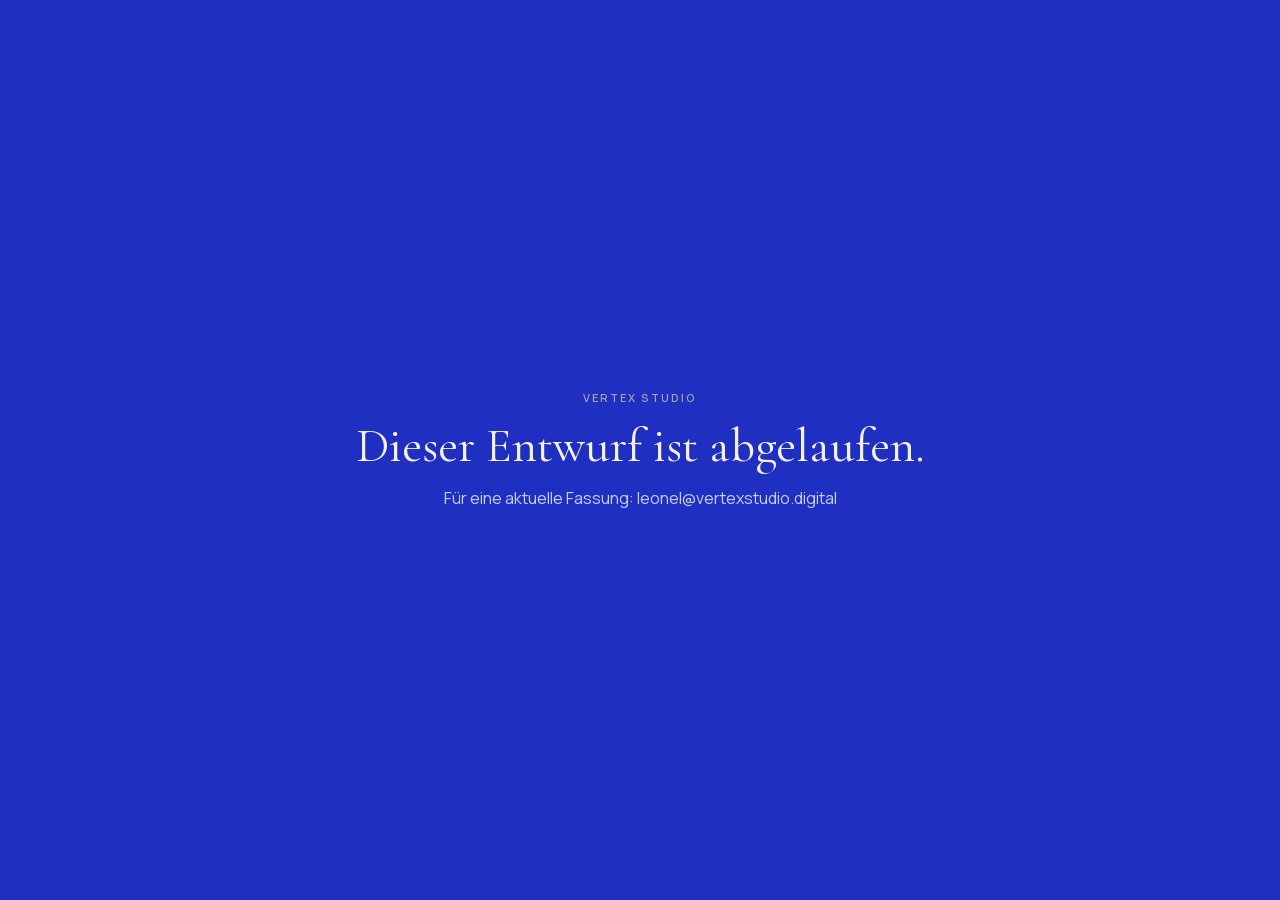
==== commit 1e5d5210: "Fassung 3: 21st.dev / Aceternity-Komponenten (React-Build)" ====
--- a/index.html
+++ b/index.html
@@ -1,550 +1,26 @@
-<!DOCTYPE html>
-<html lang="de">
-<head>
-<meta charset="utf-8">
-<meta name="viewport" content="width=device-width, initial-scale=1">
-<title>CAROLINES — Stilberatung & Magic Makeover in Bonn | Entwurf</title>
-<meta name="description" content="Entwurf einer neuen Website für CAROLINES, Bonn Bad Godesberg: Stilberatung, Magic Makeover, Mini STYLE-Kurs und Ausstrahlung & Business von Caroline Florett.">
-<meta name="robots" content="noindex, nofollow">
-<meta name="theme-color" content="#1F2FC2">
-<meta property="og:title" content="CAROLINES — Die Fashion & Styling Company, die Frauen sichtbar macht.">
-<meta property="og:description" content="Entwurf einer neuen Website für CAROLINES, Bonn. Stilberatung, Magic Makeover, Mini STYLE-Kurs.">
-<meta property="og:type" content="website">
-<meta property="og:image" content="https://leonelsancu15-hash.github.io/carolines-demo/og-image.jpg">
-<meta property="og:image:width" content="1200">
-<meta property="og:image:height" content="630">
-<meta name="twitter:card" content="summary_large_image">
-<meta name="twitter:image" content="https://leonelsancu15-hash.github.io/carolines-demo/og-image.jpg">
-<link rel="icon" href="data:image/svg+xml,%3Csvg xmlns='http://www.w3.org/2000/svg' viewBox='0 0 64 64'%3E%3Crect width='64' height='64' fill='%231F2FC2'/%3E%3Cpath d='M18 64V30a14 14 0 0 1 28 0v34' fill='%23F5F1E8'/%3E%3C/svg%3E">
-<style>
-@font-face{font-family:'Cormorant Garamond';font-style:italic;font-weight:400 500;font-display:swap;src:url(font2-cormorantgaramond-italic-400-500.woff2) format('woff2')}
-@font-face{font-family:'Cormorant Garamond';font-style:normal;font-weight:400 500;font-display:swap;src:url(font2-cormorantgaramond-normal-400-500.woff2) format('woff2')}
-@font-face{font-family:'Manrope';font-style:normal;font-weight:400 600;font-display:swap;src:url(font2-manrope-normal-400-500-600.woff2) format('woff2')}
-
-:root{
-  --blue:#1F2FC2; --blue-deep:#141F8F; --cream:#F5F1E8; --cream-2:#EDE7DA; --black:#0E0F14; --grey:#6C6A63; --line:rgba(14,15,20,.14);
-  --serif:'Cormorant Garamond',Georgia,'Times New Roman',serif; --sans:'Manrope',system-ui,-apple-system,'Segoe UI',sans-serif;
-  --pad:clamp(20px,5vw,88px); --ease:cubic-bezier(.2,.8,.2,1);
-}
-*{box-sizing:border-box}
-html{scroll-behavior:smooth}
-body{margin:0;background:var(--cream);color:var(--black);font-family:var(--sans);font-size:clamp(16px,1.05vw,18px);line-height:1.6;overflow-x:clip;-webkit-font-smoothing:antialiased}
-img{display:block;max-width:100%;height:auto}
-a{color:inherit}
-h1,h2,h3{font-family:var(--serif);font-weight:400;margin:0;line-height:.98;letter-spacing:-.01em}
-h1{font-size:clamp(48px,7.6vw,128px)}
-h2{font-size:clamp(40px,6.2vw,104px)}
-h3{font-size:clamp(26px,2.6vw,40px)}
-em{font-style:italic}
-p{margin:0}
-.small{font-size:13px;letter-spacing:.16em;text-transform:uppercase;font-weight:600}
-.skip{position:absolute;left:-999px;top:8px;background:var(--black);color:#fff;padding:10px 16px;z-index:100;text-decoration:none}
-.skip:focus{left:8px}
-:focus-visible{outline:3px solid var(--blue);outline-offset:4px}
-.on-blue :focus-visible{outline-color:var(--cream)}
-
-/* Kapitel-Navigation (fixed, rechts) */
-.chap{position:fixed;right:clamp(12px,2vw,28px);top:50%;transform:translateY(-50%);z-index:40;display:grid;gap:14px;margin:0;padding:0;list-style:none}
-.chap a{display:block;width:34px;height:34px;border-radius:50%;border:1px solid currentColor;font-family:var(--serif);font-size:15px;display:grid;place-items:center;text-decoration:none;opacity:.55;transition:opacity .3s,background .3s,color .3s}
-.chap a:hover,.chap a.is-active{opacity:1;background:currentColor}
-.chap a:hover span,.chap a.is-active span{color:var(--cream);mix-blend-mode:difference}
-.chap a.is-active span{filter:invert(1)}
-.chap{color:var(--black)}
-.chap.on-dark{color:var(--cream)}
-@media (max-width:900px){.chap{display:none}}
-
-/* Topbar */
-.top{position:fixed;inset:0 0 auto 0;z-index:50;display:flex;justify-content:space-between;align-items:center;padding:18px var(--pad);pointer-events:none}
-.top>*{pointer-events:auto}
-.top .wm{font-family:var(--serif);font-size:24px;letter-spacing:.2em;text-decoration:none;font-weight:500}
-.top .cta{font-size:12px;letter-spacing:.16em;text-transform:uppercase;font-weight:600;text-decoration:none;border:1px solid currentColor;padding:12px 18px;border-radius:2px;transition:background .3s,color .3s}
-.top .cta:hover{background:var(--black);color:var(--cream);border-color:var(--black)}
-.top.on-dark{color:var(--cream)}
-.top.on-dark .cta:hover{background:var(--cream);color:var(--blue);border-color:var(--cream)}
-.top{color:var(--black);transition:color .5s}
-@media (max-width:600px){.top .cta{padding:10px 12px;font-size:11px}}
-
-/* Grundraster */
-section{position:relative;padding:clamp(96px,12vw,180px) var(--pad)}
-.blue{background:var(--blue);color:var(--cream)}
-.blue .small{color:#C9CFFF}
-.black{background:var(--black);color:var(--cream)}
-.black .small{color:#A9A69C}
-.num{font-family:var(--serif);font-size:clamp(80px,14vw,220px);line-height:.8;opacity:.18;position:absolute;right:var(--pad);top:clamp(24px,4vw,56px);pointer-events:none;user-select:none}
-.arch{border-radius:999px 999px 0 0;overflow:hidden;background:var(--cream-2)}
-.arch img{width:100%;height:100%;object-fit:cover}
-
-/* 01 Cover */
-.cover{min-height:100svh;display:grid;grid-template-columns:1.1fr .9fr;gap:clamp(28px,5vw,80px);align-items:end;padding-top:120px;padding-bottom:clamp(28px,4vw,56px)}
-.cover .lead{display:grid;gap:28px;align-content:end}
-.cover h1{max-width:9ch}
-.cover .sub{font-family:var(--serif);font-size:clamp(19px,1.7vw,26px);line-height:1.3;max-width:26ch;font-style:italic}
-.cover .arch{aspect-ratio:3/4;width:min(100%,520px);justify-self:end}
-.cover .arch img{object-position:60% 25%}
-.cover .row{display:flex;flex-wrap:wrap;gap:12px}
-.btn{display:inline-flex;align-items:center;gap:10px;padding:16px 24px;border-radius:2px;border:1px solid currentColor;text-decoration:none;font-size:12px;letter-spacing:.16em;text-transform:uppercase;font-weight:600;transition:background .3s,color .3s}
-.btn.fill{background:var(--cream);color:var(--blue);border-color:var(--cream)}
-.btn.fill:hover{background:transparent;color:var(--cream)}
-.btn.dark{background:var(--black);color:var(--cream);border-color:var(--black)}
-.btn.dark:hover{background:transparent;color:var(--black)}
-.btn.line:hover{background:currentColor}
-.btn.line:hover span{color:var(--blue);mix-blend-mode:normal}
-.blue .btn.line:hover span{color:var(--blue)}
-.cream .btn.line:hover span{color:var(--cream)}
-.cover .meta{display:flex;justify-content:space-between;flex-wrap:wrap;gap:10px;font-size:12px;letter-spacing:.14em;text-transform:uppercase;border-top:1px solid rgba(245,241,232,.3);padding-top:16px;margin-top:8px;grid-column:1/-1;color:#C9CFFF}
-@media (max-width:900px){.cover{grid-template-columns:1fr;align-items:start;padding-top:110px}.cover .arch{width:min(100%,380px);justify-self:start;aspect-ratio:4/5}}
-
-/* 02 Kennst Du das? */
-.wardrobe{display:grid;grid-template-columns:.8fr 1.2fr;gap:clamp(28px,5vw,90px);align-items:start}
-.wardrobe .q{display:grid;gap:20px;position:sticky;top:120px}
-.wardrobe h2{max-width:12ch;font-size:clamp(34px,4.6vw,76px)}
-.wardrobe ol{margin:0;padding:0;list-style:none;counter-reset:k;border-top:1px solid var(--line)}
-.wardrobe li{counter-increment:k;display:grid;grid-template-columns:64px 1fr;gap:16px;align-items:baseline;padding:clamp(18px,2.4vw,30px) 0;border-bottom:1px solid var(--line);font-family:var(--serif);font-size:clamp(24px,2.7vw,40px);line-height:1.15}
-.wardrobe li::before{content:counter(k,decimal-leading-zero);font-family:var(--sans);font-size:12px;letter-spacing:.16em;color:var(--grey);font-weight:600}
-.wardrobe .after{margin-top:40px;display:grid;grid-template-columns:auto 1fr;gap:20px;align-items:center}
-.wardrobe .after .arch{width:120px;aspect-ratio:3/4}
-.wardrobe .after p{font-size:clamp(17px,1.3vw,21px);max-width:38ch}
-@media (max-width:900px){.wardrobe{grid-template-columns:1fr}.wardrobe .q{position:static}}
-
-/* 03 Umstylings — Vergleich mit Regler */
-.compare{padding-left:0;padding-right:0}
-.compare .head{padding:0 var(--pad);display:grid;grid-template-columns:1fr auto;gap:24px;align-items:end;margin-bottom:clamp(36px,4vw,64px)}
-.compare .head p{max-width:46ch;color:#C9CFFF}
-.pairs{display:grid;grid-template-columns:repeat(3,1fr);gap:clamp(18px,2.4vw,40px) clamp(14px,2vw,32px);padding:0 var(--pad)}
-.pair{margin:0;display:grid;gap:14px}
-.cmp{--cut:50%;position:relative;overflow:hidden;aspect-ratio:540/907;border-radius:999px 999px 0 0;background:var(--blue-deep);isolation:isolate}
-.cmp img{position:absolute;inset:0;width:100%;height:100%;object-fit:cover}
-.cmp .after{clip-path:inset(0 0 0 var(--cut))}
-.cmp .handle{position:absolute;top:0;bottom:0;left:var(--cut);width:2px;background:var(--cream);transform:translateX(-1px);pointer-events:none}
-.cmp .handle::after{content:"";position:absolute;left:50%;top:50%;width:38px;height:38px;border-radius:50%;background:var(--cream);transform:translate(-50%,-50%);box-shadow:0 2px 10px rgba(0,0,0,.25);background-image:url("data:image/svg+xml,%3Csvg xmlns='http://www.w3.org/2000/svg' viewBox='0 0 24 24' fill='none' stroke='%231F2FC2' stroke-width='1.8'%3E%3Cpath d='M9 6l-5 6 5 6M15 6l5 6-5 6'/%3E%3C/svg%3E");background-size:18px;background-position:center;background-repeat:no-repeat}
-.cmp input[type=range]{position:absolute;inset:0;width:100%;height:100%;margin:0;opacity:0;cursor:ew-resize;-webkit-appearance:none;appearance:none;z-index:2}
-.cmp input[type=range]:focus-visible + .handle::after{outline:3px solid #fff;outline-offset:3px}
-.cmp .lab{position:absolute;bottom:14px;font-size:11px;letter-spacing:.16em;text-transform:uppercase;font-weight:600;padding:6px 10px;background:rgba(14,15,20,.6);color:#fff;border-radius:2px;pointer-events:none}
-.cmp .lab.l{left:14px}.cmp .lab.r{right:14px}
-.pair figcaption{display:grid;gap:4px}
-.pair figcaption strong{font-family:var(--serif);font-weight:500;font-size:clamp(20px,1.6vw,26px);line-height:1.15}
-.pair figcaption span{color:#C9CFFF;font-size:15px;max-width:34ch}
-.compare .hint{padding:28px var(--pad) 0;color:#C9CFFF;font-size:14px}
-@media (max-width:1000px){.pairs{grid-template-columns:repeat(2,1fr)}}
-@media (max-width:560px){.pairs{grid-template-columns:1fr}}
-
-/* 04 Etappen — Filmstreifen */
-.strip{padding-left:0;padding-right:0;padding-top:0}
-.strip .bar{display:flex;justify-content:space-between;align-items:center;padding:0 var(--pad);margin-bottom:22px}
-.strip .bar button{width:44px;height:44px;border-radius:50%;border:1px solid currentColor;background:transparent;color:inherit;cursor:pointer;font-size:18px;line-height:1;margin-left:8px}
-.strip .bar button:hover{background:var(--cream);color:var(--blue)}
-.film{display:flex;gap:2px;overflow-x:auto;scroll-snap-type:x mandatory;padding:0 var(--pad);scrollbar-width:none}
-.film::-webkit-scrollbar{display:none}
-.film figure{flex:0 0 min(78vw,560px);scroll-snap-align:start;margin:0;background:var(--blue-deep);padding:14px 14px 20px;display:grid;gap:14px}
-.film img{aspect-ratio:1;object-fit:cover;width:100%}
-.film figcaption{display:grid;grid-template-columns:auto 1fr;gap:12px;font-size:15px;color:#C9CFFF}
-.film figcaption b{font-family:var(--serif);font-weight:500;font-size:22px;color:var(--cream)}
-
-/* 05 Angebote — Karte */
-.menu{display:grid;grid-template-columns:.9fr 1.1fr;gap:clamp(28px,5vw,90px);align-items:start}
-.menu .intro{display:grid;gap:22px;position:sticky;top:120px}
-.menu .intro p{max-width:40ch;color:var(--grey);font-size:clamp(17px,1.2vw,20px)}
-.menu details{border-top:1px solid var(--line)}
-.menu details:last-of-type{border-bottom:1px solid var(--line)}
-.menu summary{list-style:none;cursor:pointer;display:grid;grid-template-columns:44px 1fr auto 40px;gap:14px;align-items:baseline;padding:clamp(20px,2.4vw,30px) 0;font-family:var(--serif);font-size:clamp(26px,2.8vw,42px);line-height:1.05}
-.menu summary::-webkit-details-marker{display:none}
-.menu summary .k{font-family:var(--sans);font-size:12px;letter-spacing:.16em;color:var(--grey);font-weight:600}
-.menu summary .m{font-family:var(--sans);font-size:12px;letter-spacing:.16em;text-transform:uppercase;color:var(--grey);font-weight:600}
-.menu summary .x{font-family:var(--sans);font-size:26px;text-align:right;transition:transform .35s var(--ease);color:var(--blue)}
-.menu details[open] summary .x{transform:rotate(45deg)}
-.menu .body{display:grid;grid-template-columns:1fr 1.2fr;gap:28px;padding:0 0 clamp(24px,3vw,40px) 58px}
-.menu .body .arch{aspect-ratio:3/4}
-.menu .body p{color:var(--grey);margin-bottom:16px}
-.menu .facts{display:grid;gap:8px;margin:18px 0 22px;padding:0;list-style:none;font-size:15px}
-.menu .facts li{display:grid;grid-template-columns:96px 1fr;gap:12px}
-.menu .facts .k{font-size:11px;letter-spacing:.16em;text-transform:uppercase;color:var(--grey);font-weight:600;padding-top:4px}
-.menu ol{margin:0 0 18px;padding-left:20px;font-size:15.5px;display:grid;gap:6px}
-@media (max-width:900px){.menu{grid-template-columns:1fr}.menu .intro{position:static}.menu .body{grid-template-columns:1fr;padding-left:0}.menu .body .arch{aspect-ratio:4/3;max-width:420px}.menu summary{grid-template-columns:36px 1fr 32px}.menu summary .m{display:none}}
-
-/* 06 Caroline */
-.who{display:grid;grid-template-columns:1fr 1fr;gap:clamp(28px,5vw,90px);align-items:center}
-.who .arch{aspect-ratio:4/5;max-width:520px}
-.who .arch img{object-position:50% 20%}
-.who .copy{display:grid;gap:24px}
-.who .copy p{max-width:48ch;font-size:clamp(17px,1.25vw,21px);color:#D6D3CA}
-.who .copy p b{color:var(--cream);font-weight:600}
-.who .tv{display:flex;flex-wrap:wrap;gap:10px 28px;font-family:var(--serif);font-size:clamp(22px,2vw,30px);border-top:1px solid rgba(245,241,232,.2);padding-top:18px}
-@media (max-width:900px){.who{grid-template-columns:1fr}}
-
-/* 07 Stimmen */
-.voices{padding-top:0}
-.voices .grid{display:grid;grid-template-columns:repeat(3,1fr);gap:clamp(20px,3vw,48px);border-top:1px solid rgba(245,241,232,.2);padding-top:clamp(36px,4vw,64px)}
-.voices figure{margin:0;display:grid;gap:16px;align-content:start}
-.voices blockquote{margin:0;font-family:var(--serif);font-size:clamp(21px,1.7vw,27px);line-height:1.3}
-.voices blockquote::before{content:"„";display:block;font-size:72px;line-height:.6;color:#A9A69C;margin-bottom:6px}
-.voices figcaption{font-size:12px;letter-spacing:.16em;text-transform:uppercase;font-weight:600;color:#A9A69C}
-@media (max-width:900px){.voices .grid{grid-template-columns:1fr}}
-
-/* 08 Villa */
-.villa{display:grid;grid-template-columns:1fr 1fr;gap:clamp(28px,5vw,90px);align-items:end}
-.villa .copy{display:grid;gap:26px}
-.villa address{font-style:normal;font-family:var(--serif);font-size:clamp(28px,3.4vw,52px);line-height:1.05}
-.villa dl{margin:0;display:grid;gap:10px;font-size:16px}
-.villa dl div{display:grid;grid-template-columns:100px 1fr;gap:12px;border-top:1px solid rgba(245,241,232,.25);padding-top:10px}
-.villa dt{font-size:11px;letter-spacing:.16em;text-transform:uppercase;font-weight:600;color:#C9CFFF;padding-top:4px}
-.villa dd{margin:0}
-.villa dd a{text-decoration:none;border-bottom:1px solid rgba(245,241,232,.4)}
-.villa dd a:hover{border-color:currentColor}
-.villa .arch{aspect-ratio:4/5;max-width:520px;justify-self:end}
-@media (max-width:900px){.villa{grid-template-columns:1fr}.villa .arch{justify-self:start;max-width:420px}}
-
-/* Footer */
-footer{background:var(--black);color:var(--cream);padding:clamp(40px,6vw,80px) var(--pad) 26px}
-footer .cols{display:grid;grid-template-columns:1.3fr 1fr 1fr;gap:28px;font-size:15px;color:#A9A69C}
-footer a{text-decoration:none}
-footer a:hover{color:var(--cream)}
-footer ul{list-style:none;margin:0;padding:0;display:grid;gap:8px}
-footer .base{margin-top:36px;padding-top:16px;border-top:1px solid rgba(245,241,232,.2);display:flex;flex-wrap:wrap;justify-content:space-between;gap:10px;font-size:12px;letter-spacing:.14em;text-transform:uppercase;color:#A9A69C}
-@media (max-width:760px){footer .cols{grid-template-columns:1fr}}
-
-/* Demo-Kennzeichnung */
-.mark{position:fixed;left:14px;bottom:14px;z-index:60;font-size:10.5px;letter-spacing:.16em;text-transform:uppercase;font-weight:600;background:var(--black);color:var(--cream);padding:8px 12px;border-radius:2px;pointer-events:none}
-.expired{position:fixed;inset:0;z-index:200;background:var(--blue);color:var(--cream);display:grid;place-items:center;text-align:center;padding:var(--pad)}
-
-/* Reveals */
-.js .r{opacity:0;transform:translateY(22px);transition:opacity .9s var(--ease),transform .9s var(--ease)}
-.js .r.in{opacity:1;transform:none}
-.js .r-arch{clip-path:inset(100% 0 0 0);transition:clip-path 1.1s var(--ease)}
-.js .r-arch.in{clip-path:inset(0 0 0 0)}
-@media (prefers-reduced-motion:reduce){html{scroll-behavior:auto}.js .r,.js .r-arch{opacity:1;transform:none;clip-path:none;transition:none}}
-</style>
-</head>
-<body>
-<a class="skip" href="#main">Zum Inhalt springen</a>
-
-<header class="top on-dark" id="top">
-  <a class="wm" href="#cover">CAROLINES</a>
-  <a class="cta" href="https://caroline-carolines.zohobookings.eu/#/239807000000241018" target="_blank" rel="noopener">Kostenloses Gespräch</a>
-</header>
-<ol class="chap on-dark" id="chap" aria-label="Kapitel">
-  <li><a href="#cover" title="Anfang"><span>1</span></a></li>
-  <li><a href="#kennst" title="Kennst Du das?"><span>2</span></a></li>
-  <li><a href="#umstylings" title="Umstylings"><span>3</span></a></li>
-  <li><a href="#angebote" title="Angebote"><span>4</span></a></li>
-  <li><a href="#caroline" title="Caroline Florett"><span>5</span></a></li>
-  <li><a href="#villa" title="Villa &amp; Kontakt"><span>6</span></a></li>
-</ol>
-
-<main id="main">
-
-<section class="cover blue on-blue" id="cover" data-dark>
-  <div class="lead">
-    <p class="small">Die Fashion &amp; Styling Company, die Frauen sichtbar macht · Bonn</p>
-    <h1>Dein Stil ist <em>da.</em></h1>
-    <p class="sub">Du musst ihn nur sichtbar machen. Kein „Was ist gerade Trend“ — sondern Dein ganz persönlicher Look, der Dich stärkt und sich endlich nach Dir anfühlt.</p>
-    <div class="row">
-      <a class="btn fill" href="https://caroline-carolines.zohobookings.eu/#/239807000000241018" target="_blank" rel="noopener">Stilreise kostenlos starten</a>
-      <a class="btn line" href="#umstylings"><span>Umstylings ansehen</span></a>
-    </div>
-  </div>
-  <div class="arch r-arch"><img src="img-hero.webp" alt="Caroline Florett in der CAROLINES Villa, lachend, in heller Weste" width="1600" height="1067" fetchpriority="high"></div>
-  <div class="meta"><span>Caroline Florett · Diplom-Designerin · TV-Stylistin</span><span>Villa Bad Godesberg · online per Video</span></div>
-</section>
-
-<section class="wardrobe" id="kennst">
-  <span class="num" aria-hidden="true">02</span>
-  <div class="q">
-    <p class="small" style="color:var(--grey)">Kennst Du das?</p>
-    <h2 class="r">Du bist innerlich gewachsen — aber Dein Stil erzählt noch die <em>alte</em> Geschichte?</h2>
-  </div>
-  <div>
-    <ol class="r">
-      <li>Du hast viel erreicht – aber Dein Look zieht nicht mit.</li>
-      <li>Dein Kleiderschrank ist voll, trotzdem „Nichts zum Anziehen“.</li>
-      <li>Du willst professionell wirken, ohne Dich zu verkleiden.</li>
-      <li>Du möchtest nachhaltig einkaufen, weißt aber nicht wie.</li>
-      <li>Du spürst: Da geht noch mehr – auch nach außen.</li>
-    </ol>
-    <div class="after r">
-      <div class="arch"><img src="img-caroline-kundin.webp" alt="Caroline Florett vor einer bunten Kleiderstange" width="609" height="609" loading="lazy"></div>
-      <p><b>Stil ist kein Luxus. Stil ist Selbstführung.</b><br>Dein Stil wartet nicht im Schrank. Er wartet darauf, gelebt zu werden.</p>
-    </div>
-  </div>
-</section>
-
-<section class="compare blue on-blue" id="umstylings" data-dark>
-  <span class="num" aria-hidden="true" style="color:var(--cream)">03</span>
-  <div class="head">
-    <div>
-      <p class="small">Magic Makeover · Deine Ergebnisse nach dem Umstyling</p>
-      <h2 class="r">Dein Stil. Deine Sichtbarkeit. Deine <em>Wirkung.</em></h2>
-    </div>
-    <p class="r">Echte Kundinnen aus der CAROLINES Villa. Zieh den Regler — links das Vorher, rechts das Nachher. Unter jedem Bild steht, was sich verändert hat.</p>
-  </div>
-  <div class="pairs">
-    <figure class="pair r">
-      <div class="cmp" data-cmp>
-        <img src="img-ba-01-vorher.webp" alt="Vorher: Kundin im gemusterten Paisley-Kleid" width="540" height="907" loading="lazy">
-        <img class="after" src="img-ba-01-nachher.webp" alt="Nachher: graue Hose, petrolfarbenes Oberteil und Strickjacke" width="540" height="907" loading="lazy">
-        <input type="range" min="0" max="100" value="50" aria-label="Vergleich Vorher/Nachher, Umstyling 1">
-        <span class="handle" aria-hidden="true"></span>
-              </div>
-      <figcaption><strong>Vom Muster zur Farbe</strong><span>Das kleinteilige Paisley tritt zurück, Petrol und Grau übernehmen. Die Silhouette wird länger, die Person kommt nach vorn.</span></figcaption>
-    </figure>
-    <figure class="pair r">
-      <div class="cmp" data-cmp>
-        <img src="img-ba-02-vorher.webp" alt="Vorher: Kundin in beigem Blazer mit Tuch" width="540" height="907" loading="lazy">
-        <img class="after" src="img-ba-02-nachher.webp" alt="Nachher: schwarze Lederjacke mit weißem Schal" width="540" height="907" loading="lazy">
-        <input type="range" min="0" max="100" value="50" aria-label="Vergleich Vorher/Nachher, Umstyling 2">
-        <span class="handle" aria-hidden="true"></span>
-              </div>
-      <figcaption><strong>Kontrast, der das Gesicht rahmt</strong><span>Aus Beige-in-Beige wird Schwarz und Weiß. Der klare Kontrast holt Augen und Frisur nach vorn.</span></figcaption>
-    </figure>
-    <figure class="pair r">
-      <div class="cmp" data-cmp>
-        <img src="img-ba-03-vorher.webp" alt="Vorher: Kundin in dunklem Blumenmuster" width="540" height="907" loading="lazy">
-        <img class="after" src="img-ba-03-nachher.webp" alt="Nachher: leuchtend grünes Oberteil mit grünen Ohrringen" width="540" height="907" loading="lazy">
-        <input type="range" min="0" max="100" value="50" aria-label="Vergleich Vorher/Nachher, Umstyling 3">
-        <span class="handle" aria-hidden="true"></span>
-              </div>
-      <figcaption><strong>Eine Farbe, die wach macht</strong><span>Das dunkle Muster weicht einem klaren Grün, dazu passende Ohrringe. Der Teint wirkt frischer, der Blick offener.</span></figcaption>
-    </figure>
-    <figure class="pair r">
-      <div class="cmp" data-cmp>
-        <img src="img-ba-04-vorher.webp" alt="Vorher: Kundin in heller Strickjacke" width="540" height="907" loading="lazy">
-        <img class="after" src="img-ba-04-nachher.webp" alt="Nachher: dunkelblaues Oberteil mit V-Ausschnitt und weißer Jacke" width="540" height="907" loading="lazy">
-        <input type="range" min="0" max="100" value="50" aria-label="Vergleich Vorher/Nachher, Umstyling 4">
-        <span class="handle" aria-hidden="true"></span>
-              </div>
-      <figcaption><strong>Struktur statt Weichzeichner</strong><span>Tiefes Marine mit V-Ausschnitt und eine helle Jacke darüber. Die Linie wird klarer, die Haltung sichtbarer.</span></figcaption>
-    </figure>
-    <figure class="pair r">
-      <div class="cmp" data-cmp>
-        <img src="img-ba-05-vorher.webp" alt="Vorher: Kundin in braun gepunkteter Bluse" width="540" height="907" loading="lazy">
-        <img class="after" src="img-ba-05-nachher.webp" alt="Nachher: rotes Oberteil, grauer Blazer und rote Ohrringe" width="540" height="907" loading="lazy">
-        <input type="range" min="0" max="100" value="50" aria-label="Vergleich Vorher/Nachher, Umstyling 5">
-        <span class="handle" aria-hidden="true"></span>
-              </div>
-      <figcaption><strong>Ein Akzent, der Haltung zeigt</strong><span>Rot als Signal, Grau als Rahmen, die Brille neu gewählt. Ein Look, der im Meeting nicht erklärt werden muss.</span></figcaption>
-    </figure>
-    <figure class="pair r">
-      <div class="cmp" data-cmp>
-        <img src="img-ba-06-vorher.webp" alt="Vorher: Kundin in unifarbenem dunklem Oberteil" width="540" height="907" loading="lazy">
-        <img class="after" src="img-ba-06-nachher.webp" alt="Nachher: blau gemusterte Bluse mit großen Creolen" width="540" height="907" loading="lazy">
-        <input type="range" min="0" max="100" value="50" aria-label="Vergleich Vorher/Nachher, Umstyling 6">
-        <span class="handle" aria-hidden="true"></span>
-              </div>
-      <figcaption><strong>Der Look folgt der Persönlichkeit</strong><span>Aus Uni-Dunkel wird ein blaues Muster mit Creolen. Nicht lauter — aber deutlich mehr Präsenz.</span></figcaption>
-    </figure>
-  </div>
-  <p class="hint">Der Regler lässt sich mit Maus, Finger oder Pfeiltasten bewegen.</p>
-</section>
-
-<section class="strip blue on-blue" id="etappen" data-dark>
-  <div class="bar">
-    <p class="small">Weitere Umstylings · in Etappen</p>
-    <div><button type="button" data-film="-1" aria-label="Zurück">←</button><button type="button" data-film="1" aria-label="Weiter">→</button></div>
-  </div>
-  <div class="film" id="film" tabindex="0" aria-label="Galerie weiterer Umstylings, horizontal scrollbar">
-    <figure><img src="img-set-07.webp" alt="Drei Aufnahmen einer Kundin: dunkles Kleid, dunkelblauer Jumpsuit, weißes Blumenkleid" width="1080" height="1080" loading="lazy"><figcaption><b>07</b><span>Vom dunklen Kleid über Marine bis zum hellen Sommerkleid — ein Umstyling in drei Etappen.</span></figcaption></figure>
-    <figure><img src="img-set-08.webp" alt="Drei Aufnahmen einer Kundin: Jeans und Muster, blauer Mantel mit roter Tasche, Streifen mit blauem Rock" width="1080" height="1080" loading="lazy"><figcaption><b>08</b><span>Blau als roter Faden: Mantel, Rock, Streifen — und eine rote Tasche als Punkt.</span></figcaption></figure>
-    <figure><img src="img-set-09.webp" alt="Drei Aufnahmen einer Kundin: beiges Top mit Leggings, gemustertes Kleid, dunkelblaues Wickelkleid mit roter Clutch" width="1080" height="1080" loading="lazy"><figcaption><b>09</b><span>Vom Freizeit-Look zum Wickelkleid in Marine — die rote Clutch setzt den Akzent.</span></figcaption></figure>
-    <figure><img src="img-set-10.webp" alt="Drei Aufnahmen einer Kundin: dunkles Oberteil mit Schal, rot gemustertes Kleid, dunkler Mantel mit Muster" width="1080" height="1080" loading="lazy"><figcaption><b>10</b><span>Ein rotes Muster, das die Locken aufnimmt — und ein Mantel, der es ruhig rahmt.</span></figcaption></figure>
-    <figure><img src="img-set-11.webp" alt="Drei Aufnahmen einer Kundin: schwarzes Kleid mit Streifen, gelber Mantel, blauer Blazer mit gemustertem Rock" width="1080" height="1080" loading="lazy"><figcaption><b>11</b><span>Gelb und Kobalt — zwei klare Farben, die aus einem stillen Look einen Auftritt machen.</span></figcaption></figure>
-    <figure><img src="img-set-12.webp" alt="Drei Aufnahmen einer Kundin: weiße Bluse mit dunkler Hose, petrolfarbenes Kleid mit orangener Tasche, petrolfarbener Blazer mit Blumenkleid" width="1080" height="1080" loading="lazy"><figcaption><b>12</b><span>Petrol als Basis, Orange als Signal: derselbe Grundton, zwei verschiedene Anlässe.</span></figcaption></figure>
-    <figure><img src="img-set-13.webp" alt="Drei Aufnahmen einer Kundin: gestreiftes Shirt mit Jeans, dunkelblaues Ensemble, marineblaues Kleid mit gelber Tasche" width="1080" height="1080" loading="lazy"><figcaption><b>13</b><span>Von Streifen und Jeans zu Marine mit einer gelben Tasche — weniger Teile, mehr Wirkung.</span></figcaption></figure>
-  </div>
-</section>
-
-<section class="menu" id="angebote">
-  <span class="num" aria-hidden="true">04</span>
-  <div class="intro">
-    <p class="small" style="color:var(--grey)">Angebote</p>
-    <h2 class="r">Vom „Was ziehe ich an?“ zum „So <em>wirke</em> ich.“</h2>
-    <p class="r">Gemeinsam entwickeln wir Deinen Signature Look, ein Styling, das zu Deiner Rolle und Deiner Persönlichkeit passt, einen bewussten, nachhaltigen Umgang mit Mode — und Klarheit, Sicherheit und Ausstrahlung.</p>
-    <div class="r"><a class="btn dark" href="https://caroline-carolines.zohobookings.eu/#/239807000000241018" target="_blank" rel="noopener">Kostenloses Strategiegespräch</a></div>
-  </div>
-  <div class="r">
-    <details open>
-      <summary><span class="k">01</span><span>Stilberatung</span><span class="m">2 Std. · 600 €</span><span class="x" aria-hidden="true">+</span></summary>
-      <div class="body">
-        <div class="arch"><img src="img-villa-kundin.webp" alt="Kundin in hellem Mantel vor der Kleiderstange in der Villa" width="1000" height="1539" loading="lazy"></div>
-        <div>
-          <p>Klarheit über Deinen persönlichen Stil, neue Looks und Outfitideen, sofort umsetzbare Styling-Tipps und Inspiration. Zwei Stunden intensiv — live in der Mode Villa Bad Godesberg oder online per Video.</p>
-          <ol>
-            <li>Termin online oder per Kontaktformular sichern</li>
-            <li>Vorab-Abstimmung zu Deinen persönlichen Zielen</li>
-            <li>Zweistündige Intensiv-Einheit, live oder online</li>
-            <li>Sofort anwendbare Tipps und Dein Stylekonzept</li>
-          </ol>
-          <ul class="facts">
-            <li><span class="k">Dauer</span><span>2 Stunden</span></li>
-            <li><span class="k">Ort</span><span>Mode Villa Bad Godesberg oder online</span></li>
-            <li><span class="k">Preis</span><span>600 € inkl. MwSt.</span></li>
-          </ul>
-          <a class="btn dark" href="https://caroline-carolines.zohobookings.eu/#/239807000000241018" target="_blank" rel="noopener">Termin sichern</a>
-        </div>
-      </div>
-    </details>
-    <details>
-      <summary><span class="k">02</span><span>Magic Makeover</span><span class="m">Stil-Transformation</span><span class="x" aria-hidden="true">+</span></summary>
-      <div class="body">
-        <div class="arch"><img src="img-set-11.webp" alt="Umstyling in drei Etappen: schwarzes Kleid, gelber Mantel, blauer Blazer" width="1080" height="1080" loading="lazy"></div>
-        <div>
-          <p>Kein klassisches Umstyling, sondern eine tiefgreifende Stil-Transformation, die Dich sichtbar macht — klar, souverän und authentisch. Danach strahlst Du Sicherheit und Kompetenz aus, weißt genau, was Du anziehst und warum, kaufst gezielt statt planlos und hast einen Signature Look, der zu Dir passt.</p>
-          <ul class="facts">
-            <li><span class="k">Für wen</span><span>Frauen vor dem nächsten Karriereschritt, Gründerinnen und Selbstständige, Frauen im Wandel, Frauen, deren Kompetenz sichtbar werden soll</span></li>
-            <li><span class="k">Einstieg</span><span>Kostenfreies Stil-Strategiegespräch</span></li>
-          </ul>
-          <a class="btn dark" href="https://caroline-carolines.zohobookings.eu/#/239807000000241018" target="_blank" rel="noopener">Strategiegespräch buchen</a>
-        </div>
-      </div>
-    </details>
-    <details>
-      <summary><span class="k">03</span><span>Mini STYLE-Kurs</span><span class="m">Digital · Neu</span><span class="x" aria-hidden="true">+</span></summary>
-      <div class="body">
-        <div class="arch"><img src="img-caroline-beratung.webp" alt="Caroline Florett im Gespräch mit einer Kundin" width="1080" height="1080" loading="lazy"></div>
-        <div>
-          <p>Dein erster Schritt zum Signature Look — hundert Prozent digital, sofort verfügbar, in Deinem Tempo. Mit persönlichem Style-Fragebogen zur Selbstanalyse, Reflexionsimpulsen und ersten konkreten Schritten. Themen: Persönlichkeit, Alltag, aktuelle Stil-Situation, gewünschte Wirkung, Stilblockaden.</p>
-          <ul class="facts">
-            <li><span class="k">Format</span><span>Digitaler Minikurs, jederzeit abrufbar</span></li>
-            <li><span class="k">Enthalten</span><span>Minikurs, Style-Fragebogen, Reflexionsimpulse, erste Schritte</span></li>
-          </ul>
-          <a class="btn dark" href="https://www.carolines.world/style-mini-kurs" target="_blank" rel="noopener">Zum Kurs</a>
-        </div>
-      </div>
-    </details>
-    <details>
-      <summary><span class="k">04</span><span>Ausstrahlung &amp; Business</span><span class="m">Begleitung</span><span class="x" aria-hidden="true">+</span></summary>
-      <div class="body">
-        <div class="arch"><img src="img-event.webp" alt="Caroline Florett im Gespräch mit Gästen bei einer Veranstaltung" width="1600" height="1067" loading="lazy"></div>
-        <div>
-          <p>Mehr als Stil — Deine Ausstrahlung beginnt tiefer. Zwei Wege: Deine natürliche Ausstrahlung vertiefen durch ganzheitliche Stilarbeit, unterstützt durch nachhaltige Ringana-Produkte. Oder ein flexibles, ortsunabhängiges Business aufbauen — ohne Verkaufsdruck, Mindestumsatz oder starre Vorgaben, mit persönlichem Mentoring, Community-Zugang und Schulungen.</p>
-          <ul class="facts">
-            <li><span class="k">Start</span><span>Ein persönliches Gespräch — keine Vorkenntnisse, kein perfekter Plan nötig</span></li>
-          </ul>
-          <a class="btn dark" href="https://caroline-carolines.zohobookings.eu/#/239807000000241018" target="_blank" rel="noopener">Gespräch vereinbaren</a>
-        </div>
-      </div>
-    </details>
-  </div>
-</section>
-
-<section class="who black" id="caroline" data-dark>
-  <span class="num" aria-hidden="true">05</span>
-  <div class="arch r-arch"><img src="img-caroline-portrait.webp" alt="Porträt von Caroline Florett mit Hut" width="650" height="650" loading="lazy"></div>
-  <div class="copy">
-    <p class="small">Caroline Florett · Bonn</p>
-    <h2 class="r">Stil ist kein Outfit. Stil ist Deine sichtbare <em>Persönlichkeit.</em></h2>
-    <p class="r">Ich bin Caroline Florett aus Bonn — Diplom-Designerin, Umstyling-Expertin, Stilcoach und TV-Stylistin. Seit über <b>20 Jahren</b> begleite ich Frauen dabei, ihren eigenen Look zu finden — nicht lauter, sondern klarer. Nicht verkleidet, sondern authentisch.</p>
-    <p class="r">In den letzten fünfzehn Jahren habe ich eine Boutique aufgebaut, drei Modelabels gelauncht, ein Premium-Umstyling-Programm entwickelt und zahlreiche Workshops und Events geleitet. Meine Aufgabe ist nicht, Dich zu verändern. Sondern sichtbar zu machen, was längst da ist. <b>Mode muss tragbar sein.</b></p>
-    <div class="tv r" aria-label="Als Styling-Expertin zu sehen bei"><span class="small" style="align-self:center">Zu sehen bei</span><span>RTL</span><span>VOX</span><span>ZDF</span><span>WDR</span></div>
-  </div>
-</section>
-
-<section class="voices black" data-dark>
-  <p class="small r">Das sagen meine Kundinnen</p>
-  <div class="grid" style="margin-top:22px">
-    <figure class="r">
-      <blockquote>Ich dachte, ich brauche einfach nur ein paar neue Outfits – aber ich habe viel mehr bekommen: ein ganz neues Gefühl für mich selbst. Ich gehe mit ganz anderer Energie in Meetings – und bekomme plötzlich Komplimente, wie selbstsicher ich wirke.</blockquote>
-      <figcaption>Annette P. · Managing Director</figcaption>
-    </figure>
-    <figure class="r">
-      <blockquote>Ich hatte eine Rede auf einer Gala vor mir und war total unsicher, was ich anziehen soll. Nach nur einer Session mit dir hatte ich mein Outfit – und das Gefühl, zu glänzen, ohne mich zu verkleiden. Ich habe mich noch nie so gesehen gefühlt.</blockquote>
-      <figcaption>Sophie J. · Rückkehr ins Berufsleben nach Elternzeit</figcaption>
-    </figure>
-    <figure class="r">
-      <blockquote>Eine orangene Schlaghose?? Ein langes Blumenkleid?? Und das Tolle, Unerwartete: Ich fühle mich so wohl damit! Man fühlt sich bei dir deshalb so wohl, weil du irgendwie den Kern deiner Kundin erfasst. Die Veränderung fühlt sich richtig an.</blockquote>
-      <figcaption>Jenny K. · Magic Makeover in Etappen</figcaption>
-    </figure>
-  </div>
-</section>
-
-<section class="villa blue on-blue" id="villa" data-dark>
-  <span class="num" aria-hidden="true" style="color:var(--cream)">06</span>
-  <div class="copy">
-    <p class="small">Die CAROLINES Villa · nach Terminvereinbarung</p>
-    <address class="r">CAROLINES GmbH<br>Theodor-Heuss-Str. 11<br>53177 Bonn</address>
-    <dl class="r">
-      <div><dt>Telefon</dt><dd><a href="tel:+492281845647">+49 228 18 456 47</a></dd></div>
-      <div><dt>WhatsApp</dt><dd><a href="https://wa.me/491788252690" target="_blank" rel="noopener">+49 178 825 2690</a></dd></div>
-      <div><dt>E-Mail</dt><dd><a href="mailto:hello@carolines.world">hello@carolines.world</a></dd></div>
-      <div><dt>Route</dt><dd><a href="https://www.google.com/maps/search/?api=1&query=Theodor-Heuss-Str.+11%2C+53177+Bonn" target="_blank" rel="noopener">In Google Maps öffnen</a></dd></div>
-    </dl>
-    <div class="row r" style="display:flex;flex-wrap:wrap;gap:12px">
-      <a class="btn fill" href="https://caroline-carolines.zohobookings.eu/#/239807000000241018" target="_blank" rel="noopener">Kostenloses Gespräch buchen</a>
-      <a class="btn line" href="https://forms.zohopublic.eu/carolineschaefereu1/form/ContactUs/formperma/1jKyBouICnSU3yFOufXJxFGOYeRtT9K4m7cd40lrErs" target="_blank" rel="noopener"><span>Nachricht schreiben</span></a>
-    </div>
-  </div>
-  <div class="arch r-arch"><img src="img-villa.webp" alt="Gäste zwischen Kleiderständern in der CAROLINES Villa" width="1600" height="1067" loading="lazy"></div>
-</section>
-</main>
-
-<footer>
-  <div class="cols">
-    <div>
-      <p style="color:var(--cream);font-family:var(--serif);font-size:26px;letter-spacing:.2em;margin-bottom:10px">CAROLINES</p>
-      <p>Die einzigartige Fashion &amp; Styling Company<br>CAROLINES GmbH · Theodor-Heuss-Str. 11 · 53177 Bonn<br><a href="mailto:hello@carolines.world">hello@carolines.world</a> · <a href="tel:+492281845647">+49 228 18 456 47</a></p>
-    </div>
-    <ul>
-      <li><a href="https://www.instagram.com/carolineflorett/" target="_blank" rel="noopener">Instagram</a></li>
-      <li><a href="https://www.linkedin.com/in/caroline-florett/" target="_blank" rel="noopener">LinkedIn</a></li>
-      <li><a href="https://www.youtube.com/@carolineflorett4485" target="_blank" rel="noopener">YouTube</a></li>
-      <li><a href="https://www.facebook.com/CAROLINES.GMBH" target="_blank" rel="noopener">Facebook</a></li>
-      <li><a href="https://carolinesfashion.jimdoweb.com/" target="_blank" rel="noopener">Onlineshop</a></li>
-    </ul>
-    <ul>
-      <li><a href="https://www.carolines.world/impressum" target="_blank" rel="noopener">Impressum CAROLINES</a></li>
-      <li><a href="https://www.carolines.world/datenschutz" target="_blank" rel="noopener">Datenschutz CAROLINES</a></li>
-      <li><a href="impressum.html">Impressum dieses Entwurfs</a></li>
-      <li><a href="#cover">Nach oben</a></li>
-    </ul>
-  </div>
-  <div class="base"><span>© <span id="year">2026</span> CAROLINES GmbH</span><span>Entwurf: Vertex Studio · unverbindlicher Gestaltungsvorschlag</span></div>
-</footer>
-<div class="mark" aria-hidden="true">Entwurf — Vertex Studio · gültig bis 27.09.2026</div>
-
-<script>
-(function(){
-  'use strict';
-  if (Date.now() > new Date('2026-09-27T23:59:59+02:00').getTime()) {
-    document.body.innerHTML = '<div class="expired"><div><p class="small" style="margin-bottom:18px;color:#C9CFFF">Vertex Studio</p><h1 style="font-size:clamp(32px,5vw,64px)">Dieser Entwurf ist abgelaufen.</h1><p style="margin-top:16px;color:#C9CFFF">Für eine aktuelle Fassung: leonel@vertexstudio.digital</p></div></div>';
-    return;
-  }
-  document.documentElement.classList.add('js');
-  document.getElementById('year').textContent = new Date().getFullYear();
-
-  /* Vergleichsregler */
-  document.querySelectorAll('[data-cmp]').forEach(function(box){
-    var r = box.querySelector('input[type=range]');
-    var set = function(){ box.style.setProperty('--cut', r.value + '%'); };
-    r.addEventListener('input', set); set();
-  });
-
-  /* Filmstreifen */
-  var film = document.getElementById('film');
-  document.querySelectorAll('[data-film]').forEach(function(b){
-    b.addEventListener('click', function(){ var w = film.querySelector('figure').getBoundingClientRect().width + 2; film.scrollBy({ left: w * Number(b.dataset.film), behavior: 'smooth' }); });
-  });
-
-  /* Reveals */
-  var reduce = window.matchMedia('(prefers-reduced-motion: reduce)').matches;
-  var els = document.querySelectorAll('.r, .r-arch');
-  if (reduce || !('IntersectionObserver' in window)) { els.forEach(function(e){ e.classList.add('in'); }); }
-  else {
-    var io = new IntersectionObserver(function(entries){ entries.forEach(function(en){ if (en.isIntersecting) { en.target.classList.add('in'); io.unobserve(en.target); } }); }, { rootMargin: '0px 0px -12% 0px' });
-    els.forEach(function(e){ io.observe(e); });
-  }
-
-  /* Kapitel + Farbe der Kopfzeile */
-  var top = document.getElementById('top'), chap = document.getElementById('chap');
-  var links = chap.querySelectorAll('a');
-  var secs = Array.prototype.slice.call(document.querySelectorAll('main > section'));
-  var so = new IntersectionObserver(function(entries){
-    entries.forEach(function(en){
-      if (!en.isIntersecting) return;
-      var dark = en.target.hasAttribute('data-dark');
-      top.classList.toggle('on-dark', dark); chap.classList.toggle('on-dark', dark);
-      links.forEach(function(a){ a.classList.toggle('is-active', a.getAttribute('href') === '#' + en.target.id); });
-    });
-  }, { rootMargin: '-45% 0px -50% 0px' });
-  secs.forEach(function(s){ so.observe(s); });
-})();
-</script>
-</body>
+<!doctype html>
+<html lang="de" class="dark">
+  <head>
+    <meta charset="UTF-8" />
+    <meta name="viewport" content="width=device-width, initial-scale=1.0" />
+    <title>CAROLINES — Stilberatung & Magic Makeover in Bonn | Entwurf</title>
+    <meta name="description" content="Entwurf einer neuen Website für CAROLINES, Bonn Bad Godesberg: Stilberatung, Magic Makeover, Mini STYLE-Kurs und Ausstrahlung & Business von Caroline Florett." />
+    <meta name="robots" content="noindex, nofollow" />
+    <meta name="theme-color" content="#0a0a0a" />
+    <meta property="og:title" content="CAROLINES — Die Fashion & Styling Company, die Frauen sichtbar macht." />
+    <meta property="og:description" content="Entwurf einer neuen Website für CAROLINES, Bonn." />
+    <meta property="og:type" content="website" />
+    <meta property="og:image" content="https://leonelsancu15-hash.github.io/carolines-demo/og-image.jpg" />
+    <meta property="og:image:width" content="1200" />
+    <meta property="og:image:height" content="630" />
+    <meta name="twitter:card" content="summary_large_image" />
+    <meta name="twitter:image" content="https://leonelsancu15-hash.github.io/carolines-demo/og-image.jpg" />
+    <link rel="icon" href="data:image/svg+xml,%3Csvg xmlns='http://www.w3.org/2000/svg' viewBox='0 0 64 64'%3E%3Crect width='64' height='64' fill='%231F2FC2'/%3E%3Ctext x='32' y='44' font-family='Georgia,serif' font-size='40' text-anchor='middle' fill='%23F5F1E8'%3EC%3C/text%3E%3C/svg%3E" />
+    <script type="module" crossorigin src="./app-pG-av4gn.js"></script>
+    <link rel="stylesheet" crossorigin href="./index-BlmT2pER.css">
+  </head>
+  <body>
+    <div id="root"></div>
+    <noscript><p style="padding:24px;font-family:sans-serif">CAROLINES GmbH · Theodor-Heuss-Str. 11 · 53177 Bonn · hello@carolines.world · +49 228 18 456 47 — Dieser Entwurf benötigt JavaScript.</p></noscript>
+  </body>
 </html>
--- a/index-BlmT2pER.css
+++ b/index-BlmT2pER.css
@@ -0,0 +1 @@
+@font-face{font-family:Cormorant Garamond;font-style:italic;font-weight:400 500;font-display:swap;src:url(./font2-cormorantgaramond-italic-400-500.woff2)format("woff2")}@font-face{font-family:Cormorant Garamond;font-style:normal;font-weight:400 500;font-display:swap;src:url(./font2-cormorantgaramond-normal-400-500.woff2)format("woff2")}@font-face{font-family:Manrope;font-style:normal;font-weight:400 600;font-display:swap;src:url(./font2-manrope-normal-400-500-600.woff2)format("woff2")}*,:before,:after,::backdrop{--tw-border-spacing-x:0;--tw-border-spacing-y:0;--tw-translate-x:0;--tw-translate-y:0;--tw-rotate:0;--tw-skew-x:0;--tw-skew-y:0;--tw-scale-x:1;--tw-scale-y:1;--tw-pan-x: ;--tw-pan-y: ;--tw-pinch-zoom: ;--tw-scroll-snap-strictness:proximity;--tw-gradient-from-position: ;--tw-gradient-via-position: ;--tw-gradient-to-position: ;--tw-ordinal: ;--tw-slashed-zero: ;--tw-numeric-figure: ;--tw-numeric-spacing: ;--tw-numeric-fraction: ;--tw-ring-inset: ;--tw-ring-offset-width:0px;--tw-ring-offset-color:#fff;--tw-ring-color:#3b82f680;--tw-ring-offset-shadow:0 0 #0000;--tw-ring-shadow:0 0 #0000;--tw-shadow:0 0 #0000;--tw-shadow-colored:0 0 #0000;--tw-blur: ;--tw-brightness: ;--tw-contrast: ;--tw-grayscale: ;--tw-hue-rotate: ;--tw-invert: ;--tw-saturate: ;--tw-sepia: ;--tw-drop-shadow: ;--tw-backdrop-blur: ;--tw-backdrop-brightness: ;--tw-backdrop-contrast: ;--tw-backdrop-grayscale: ;--tw-backdrop-hue-rotate: ;--tw-backdrop-invert: ;--tw-backdrop-opacity: ;--tw-backdrop-saturate: ;--tw-backdrop-sepia: ;--tw-contain-size: ;--tw-contain-layout: ;--tw-contain-paint: ;--tw-contain-style: }*,:before,:after{box-sizing:border-box;border:0 solid #e5e7eb}:before,:after{--tw-content:""}html,:host{-webkit-text-size-adjust:100%;tab-size:4;font-feature-settings:normal;font-variation-settings:normal;-webkit-tap-highlight-color:transparent;font-family:Manrope,system-ui,sans-serif;line-height:1.5}body{line-height:inherit;margin:0}hr{height:0;color:inherit;border-top-width:1px}abbr:where([title]){-webkit-text-decoration:underline dotted;text-decoration:underline dotted}h1,h2,h3,h4,h5,h6{font-size:inherit;font-weight:inherit}a{color:inherit;-webkit-text-decoration:inherit;text-decoration:inherit}b,strong{font-weight:bolder}code,kbd,samp,pre{font-feature-settings:normal;font-variation-settings:normal;font-family:ui-monospace,SFMono-Regular,Menlo,Monaco,Consolas,Liberation Mono,Courier New,monospace;font-size:1em}small{font-size:80%}sub,sup{vertical-align:baseline;font-size:75%;line-height:0;position:relative}sub{bottom:-.25em}sup{top:-.5em}table{text-indent:0;border-color:inherit;border-collapse:collapse}button,input,optgroup,select,textarea{font-feature-settings:inherit;font-variation-settings:inherit;font-family:inherit;font-size:100%;font-weight:inherit;line-height:inherit;letter-spacing:inherit;color:inherit;margin:0;padding:0}button,select{text-transform:none}button,input:where([type=button]),input:where([type=reset]),input:where([type=submit]){-webkit-appearance:button;background-color:#0000;background-image:none}:-moz-focusring{outline:auto}:-moz-ui-invalid{box-shadow:none}progress{vertical-align:baseline}::-webkit-inner-spin-button{height:auto}::-webkit-outer-spin-button{height:auto}[type=search]{-webkit-appearance:textfield;outline-offset:-2px}::-webkit-search-decoration{-webkit-appearance:none}::-webkit-file-upload-button{-webkit-appearance:button;font:inherit}summary{display:list-item}blockquote,dl,dd,h1,h2,h3,h4,h5,h6,hr,figure,p,pre{margin:0}fieldset{margin:0;padding:0}legend{padding:0}ol,ul,menu{margin:0;padding:0;list-style:none}dialog{padding:0}textarea{resize:vertical}input::-moz-placeholder{opacity:1;color:#9ca3af}textarea::-moz-placeholder{opacity:1;color:#9ca3af}input::placeholder,textarea::placeholder{opacity:1;color:#9ca3af}button,[role=button]{cursor:pointer}:disabled{cursor:default}img,svg,video,canvas,audio,iframe,embed,object{vertical-align:middle;display:block}img,video{max-width:100%;height:auto}[hidden]:where(:not([hidden=until-found])){display:none}.container{width:100%}@media (width>=640px){.container{max-width:640px}}@media (width>=768px){.container{max-width:768px}}@media (width>=1024px){.container{max-width:1024px}}@media (width>=1280px){.container{max-width:1280px}}@media (width>=1536px){.container{max-width:1536px}}.pointer-events-none{pointer-events:none}.visible{visibility:visible}.fixed{position:fixed}.absolute{position:absolute}.relative{position:relative}.sticky{position:sticky}.inset-0{inset:0}.inset-x-0{left:0;right:0}.-left-0\.5{left:-.125rem}.-right-2\.5{right:-.625rem}.-top-0\.5{top:-.125rem}.bottom-3{bottom:.75rem}.bottom-4{bottom:1rem}.left-0{left:0}.left-3{left:.75rem}.left-4{left:1rem}.left-8{left:2rem}.top-0{top:0}.top-1\/2{top:50%}.top-10{top:2.5rem}.top-16{top:4rem}.top-20{top:5rem}.top-4{top:1rem}.top-40{top:10rem}.z-10{z-index:10}.z-20{z-index:20}.z-30{z-index:30}.z-40{z-index:40}.z-50{z-index:50}.z-\[19\]{z-index:19}.z-\[60\]{z-index:60}.\!m-0{margin:0!important}.m-0{margin:0}.m-auto{margin:auto}.mx-auto{margin-left:auto;margin-right:auto}.my-20{margin-top:5rem;margin-bottom:5rem}.mb-20{margin-bottom:5rem}.mb-4{margin-bottom:1rem}.mb-6{margin-bottom:1.5rem}.mb-8{margin-bottom:2rem}.mr-4{margin-right:1rem}.mt-1{margin-top:.25rem}.mt-10{margin-top:2.5rem}.mt-12{margin-top:3rem}.mt-2{margin-top:.5rem}.mt-4{margin-top:1rem}.mt-6{margin-top:1.5rem}.mt-8{margin-top:2rem}.block{display:block}.inline-block{display:inline-block}.flex{display:flex}.inline-flex{display:inline-flex}.grid{display:grid}.hidden{display:none}.aspect-\[4\/3\]{aspect-ratio:4/3}.aspect-\[4\/5\]{aspect-ratio:4/5}.h-1\/2{height:50%}.h-10{height:2.5rem}.h-4{height:1rem}.h-40{height:10rem}.h-5{height:1.25rem}.h-60{height:15rem}.h-72{height:18rem}.h-80{height:20rem}.h-96{height:24rem}.h-\[300vh\]{height:300vh}.h-\[30rem\]{height:30rem}.h-\[400px\]{height:400px}.h-\[40rem\]{height:40rem}.h-\[460px\]{height:460px}.h-\[calc\(100\%_\+_4px\)\]{height:calc(100% + 4px)}.h-full{height:100%}.min-h-screen{min-height:100vh}.w-10{width:2.5rem}.w-36{width:9rem}.w-4{width:1rem}.w-5{width:1.25rem}.w-80{width:20rem}.w-\[2px\]{width:2px}.w-\[30rem\]{width:30rem}.w-\[350px\]{width:350px}.w-\[400px\]{width:400px}.w-\[calc\(100\%_\+_4px\)\]{width:calc(100% + 4px)}.w-full{width:100%}.w-max{width:max-content}.w-px{width:1px}.min-w-full{min-width:100%}.max-w-2xl{max-width:42rem}.max-w-4xl{max-width:56rem}.max-w-5xl{max-width:64rem}.max-w-7xl{max-width:80rem}.max-w-\[calc\(100vw-2rem\)\]{max-width:calc(100vw - 2rem)}.max-w-full{max-width:100%}.max-w-md{max-width:28rem}.max-w-sm{max-width:24rem}.max-w-xs{max-width:20rem}.flex-1{flex:1}.shrink-0{flex-shrink:0}.-translate-y-1\/2{--tw-translate-y:-50%;transform:translate(var(--tw-translate-x), var(--tw-translate-y)) rotate(var(--tw-rotate)) skewX(var(--tw-skew-x)) skewY(var(--tw-skew-y)) scaleX(var(--tw-scale-x)) scaleY(var(--tw-scale-y))}.scale-\[0\.98\]{--tw-scale-x:.98;--tw-scale-y:.98;transform:translate(var(--tw-translate-x), var(--tw-translate-y)) rotate(var(--tw-rotate)) skewX(var(--tw-skew-x)) skewY(var(--tw-skew-y)) scaleX(var(--tw-scale-x)) scaleY(var(--tw-scale-y))}@keyframes scroll{to{transform:translate(calc(-50% - .5rem))}}.animate-scroll{animation:scroll var(--animation-duration,40s) var(--animation-direction,forwards) linear infinite}.cursor-pointer{cursor:pointer}.select-none{-webkit-user-select:none;user-select:none}.list-decimal{list-style-type:decimal}.grid-cols-1{grid-template-columns:repeat(1,minmax(0,1fr))}.grid-cols-\[96px_1fr\]{grid-template-columns:96px 1fr}.flex-row{flex-direction:row}.flex-row-reverse{flex-direction:row-reverse}.flex-col{flex-direction:column}.flex-wrap{flex-wrap:wrap}.flex-nowrap{flex-wrap:nowrap}.place-items-center{place-items:center}.items-start{align-items:flex-start}.items-end{align-items:flex-end}.items-center{align-items:center}.justify-start{justify-content:flex-start}.justify-center{justify-content:center}.justify-between{justify-content:space-between}.gap-1{gap:.25rem}.gap-10{gap:2.5rem}.gap-12{gap:3rem}.gap-2{gap:.5rem}.gap-3{gap:.75rem}.gap-4{gap:1rem}.gap-6{gap:1.5rem}.gap-8{gap:2rem}.space-x-10>:not([hidden])~:not([hidden]){--tw-space-x-reverse:0;margin-right:calc(2.5rem * var(--tw-space-x-reverse));margin-left:calc(2.5rem * calc(1 - var(--tw-space-x-reverse)))}.space-x-2>:not([hidden])~:not([hidden]){--tw-space-x-reverse:0;margin-right:calc(.5rem * var(--tw-space-x-reverse));margin-left:calc(.5rem * calc(1 - var(--tw-space-x-reverse)))}.space-x-20>:not([hidden])~:not([hidden]){--tw-space-x-reverse:0;margin-right:calc(5rem * var(--tw-space-x-reverse));margin-left:calc(5rem * calc(1 - var(--tw-space-x-reverse)))}.space-y-1>:not([hidden])~:not([hidden]){--tw-space-y-reverse:0;margin-top:calc(.25rem * calc(1 - var(--tw-space-y-reverse)));margin-bottom:calc(.25rem * var(--tw-space-y-reverse))}.space-y-2>:not([hidden])~:not([hidden]){--tw-space-y-reverse:0;margin-top:calc(.5rem * calc(1 - var(--tw-space-y-reverse)));margin-bottom:calc(.5rem * var(--tw-space-y-reverse))}.space-x-reverse>:not([hidden])~:not([hidden]){--tw-space-x-reverse:1}.self-auto{align-self:auto}.self-start{align-self:flex-start}.overflow-hidden{overflow:hidden}.overflow-y-auto{overflow-y:auto}.rounded{border-radius:.25rem}.rounded-2xl{border-radius:1rem}.rounded-full{border-radius:9999px}.rounded-lg{border-radius:.5rem}.rounded-md{border-radius:.375rem}.rounded-xl{border-radius:.75rem}.border{border-width:1px}.border-y{border-top-width:1px;border-bottom-width:1px}.border-b{border-bottom-width:1px}.border-b-0{border-bottom-width:0}.border-t{border-top-width:1px}.border-cream\/40{border-color:#f5f1e866}.border-neutral-300{--tw-border-opacity:1;border-color:rgb(212 212 212/var(--tw-border-opacity,1))}.border-neutral-800{--tw-border-opacity:1;border-color:rgb(38 38 38/var(--tw-border-opacity,1))}.border-zinc-200{--tw-border-opacity:1;border-color:rgb(228 228 231/var(--tw-border-opacity,1))}.bg-black{--tw-bg-opacity:1;background-color:rgb(0 0 0/var(--tw-bg-opacity,1))}.bg-black\/50{background-color:#00000080}.bg-cobalt{--tw-bg-opacity:1;background-color:rgb(31 47 194/var(--tw-bg-opacity,1))}.bg-gray-100{--tw-bg-opacity:1;background-color:rgb(243 244 246/var(--tw-bg-opacity,1))}.bg-neutral-200{--tw-bg-opacity:1;background-color:rgb(229 229 229/var(--tw-bg-opacity,1))}.bg-neutral-900{--tw-bg-opacity:1;background-color:rgb(23 23 23/var(--tw-bg-opacity,1))}.bg-transparent{background-color:#0000}.bg-white{--tw-bg-opacity:1;background-color:rgb(255 255 255/var(--tw-bg-opacity,1))}.bg-white\/80{background-color:#fffc}.bg-\[linear-gradient\(180deg\,\#fafafa\,\#f5f5f5\)\]{background-image:linear-gradient(#fafafa,#f5f5f5)}.bg-\[linear-gradient\(to_bottom\,var\(--tw-gradient-stops\)\)\]{background-image:linear-gradient(to bottom,var(--tw-gradient-stops))}.bg-gradient-to-b{background-image:linear-gradient(to bottom, var(--tw-gradient-stops))}.bg-gradient-to-r{background-image:linear-gradient(to right, var(--tw-gradient-stops))}.bg-gradient-to-t{background-image:linear-gradient(to top, var(--tw-gradient-stops))}.from-blue-500{--tw-gradient-from:#3b82f6 var(--tw-gradient-from-position);--tw-gradient-to:#3b82f600 var(--tw-gradient-to-position);--tw-gradient-stops:var(--tw-gradient-from), var(--tw-gradient-to)}.from-cobalt{--tw-gradient-from:#1f2fc2 var(--tw-gradient-from-position);--tw-gradient-to:#1f2fc200 var(--tw-gradient-to-position);--tw-gradient-stops:var(--tw-gradient-from), var(--tw-gradient-to)}.from-cream{--tw-gradient-from:#f5f1e8 var(--tw-gradient-from-position);--tw-gradient-to:#f5f1e800 var(--tw-gradient-to-position);--tw-gradient-stops:var(--tw-gradient-from), var(--tw-gradient-to)}.from-neutral-50{--tw-gradient-from:#fafafa var(--tw-gradient-from-position);--tw-gradient-to:#fafafa00 var(--tw-gradient-to-position);--tw-gradient-stops:var(--tw-gradient-from), var(--tw-gradient-to)}.from-transparent{--tw-gradient-from:transparent var(--tw-gradient-from-position);--tw-gradient-to:#0000 var(--tw-gradient-to-position);--tw-gradient-stops:var(--tw-gradient-from), var(--tw-gradient-to)}.from-white{--tw-gradient-from:#fff var(--tw-gradient-from-position);--tw-gradient-to:#fff0 var(--tw-gradient-to-position);--tw-gradient-stops:var(--tw-gradient-from), var(--tw-gradient-to)}.from-\[0\%\]{--tw-gradient-from-position:0%}.from-\[5\%\]{--tw-gradient-from-position:5%}.via-\[\#5B6BFF\]{--tw-gradient-to:#5b6bff00 var(--tw-gradient-to-position);--tw-gradient-stops:var(--tw-gradient-from), #5b6bff var(--tw-gradient-via-position), var(--tw-gradient-to)}.via-cream{--tw-gradient-to:#f5f1e800 var(--tw-gradient-to-position);--tw-gradient-stops:var(--tw-gradient-from), #f5f1e8 var(--tw-gradient-via-position), var(--tw-gradient-to)}.via-neutral-200{--tw-gradient-to:#e5e5e500 var(--tw-gradient-to-position);--tw-gradient-stops:var(--tw-gradient-from), #e5e5e5 var(--tw-gradient-via-position), var(--tw-gradient-to)}.via-transparent{--tw-gradient-to:#0000 var(--tw-gradient-to-position);--tw-gradient-stops:var(--tw-gradient-from), transparent var(--tw-gradient-via-position), var(--tw-gradient-to)}.via-\[10\%\]{--tw-gradient-via-position:10%}.to-blue-700{--tw-gradient-to:#1d4ed8 var(--tw-gradient-to-position)}.to-neutral-200{--tw-gradient-to:#e5e5e5 var(--tw-gradient-to-position)}.to-transparent{--tw-gradient-to:transparent var(--tw-gradient-to-position)}.to-\[95\%\]{--tw-gradient-to-position:95%}.to-\[99\%\]{--tw-gradient-to-position:99%}.bg-clip-text{-webkit-background-clip:text;background-clip:text}.object-cover{-o-object-fit:cover;object-fit:cover}.object-left-top{-o-object-position:left top;object-position:left top}.object-top{-o-object-position:top;object-position:top}.\!p-0{padding:0!important}.p-10{padding:2.5rem}.p-2{padding:.5rem}.p-8{padding:2rem}.px-0{padding-left:0;padding-right:0}.px-10{padding-left:2.5rem;padding-right:2.5rem}.px-2{padding-left:.5rem;padding-right:.5rem}.px-3{padding-left:.75rem;padding-right:.75rem}.px-4{padding-left:1rem;padding-right:1rem}.px-6{padding-left:1.5rem;padding-right:1.5rem}.px-8{padding-left:2rem;padding-right:2rem}.py-1{padding-top:.25rem;padding-bottom:.25rem}.py-12{padding-top:3rem;padding-bottom:3rem}.py-16{padding-top:4rem;padding-bottom:4rem}.py-2{padding-top:.5rem;padding-bottom:.5rem}.py-20{padding-top:5rem;padding-bottom:5rem}.py-24{padding-top:6rem;padding-bottom:6rem}.py-3{padding-top:.75rem;padding-bottom:.75rem}.py-4{padding-top:1rem;padding-bottom:1rem}.py-40{padding-top:10rem;padding-bottom:10rem}.py-5{padding-top:1.25rem;padding-bottom:1.25rem}.py-6{padding-top:1.5rem;padding-bottom:1.5rem}.py-8{padding-top:2rem;padding-bottom:2rem}.pb-20{padding-bottom:5rem}.pb-24{padding-bottom:6rem}.pl-20{padding-left:5rem}.pl-5{padding-left:1.25rem}.pr-4{padding-right:1rem}.pt-0\.5{padding-top:.125rem}.pt-10{padding-top:2.5rem}.pt-4{padding-top:1rem}.pt-5{padding-top:1.25rem}.text-left{text-align:left}.text-center{text-align:center}.align-middle{vertical-align:middle}.font-sans{font-family:Manrope,system-ui,sans-serif}.text-2xl{font-size:1.5rem;line-height:2rem}.text-3xl{font-size:1.875rem;line-height:2.25rem}.text-4xl{font-size:2.25rem;line-height:2.5rem}.text-5xl{font-size:3rem;line-height:1}.text-\[10px\]{font-size:10px}.text-\[11px\]{font-size:11px}.text-\[12px\]{font-size:12px}.text-base{font-size:1rem;line-height:1.5rem}.text-sm{font-size:.875rem;line-height:1.25rem}.text-xl{font-size:1.25rem;line-height:1.75rem}.font-bold{font-weight:700}.font-medium{font-weight:500}.font-normal{font-weight:400}.font-semibold{font-weight:600}.uppercase{text-transform:uppercase}.not-italic{font-style:normal}.leading-\[0\.95\]{line-height:.95}.leading-\[1\.6\]{line-height:1.6}.leading-none{line-height:1}.leading-snug{line-height:1.375}.leading-tight{line-height:1.25}.tracking-\[0\.14em\]{letter-spacing:.14em}.tracking-\[0\.16em\]{letter-spacing:.16em}.tracking-\[0\.2em\]{letter-spacing:.2em}.tracking-wide{letter-spacing:.025em}.text-\[\#C9CFFF\]{--tw-text-opacity:1;color:rgb(201 207 255/var(--tw-text-opacity,1))}.text-black{--tw-text-opacity:1;color:rgb(0 0 0/var(--tw-text-opacity,1))}.text-cream{--tw-text-opacity:1;color:rgb(245 241 232/var(--tw-text-opacity,1))}.text-neutral-200{--tw-text-opacity:1;color:rgb(229 229 229/var(--tw-text-opacity,1))}.text-neutral-300{--tw-text-opacity:1;color:rgb(212 212 212/var(--tw-text-opacity,1))}.text-neutral-400{--tw-text-opacity:1;color:rgb(163 163 163/var(--tw-text-opacity,1))}.text-neutral-500{--tw-text-opacity:1;color:rgb(115 115 115/var(--tw-text-opacity,1))}.text-neutral-600{--tw-text-opacity:1;color:rgb(82 82 82/var(--tw-text-opacity,1))}.text-neutral-700{--tw-text-opacity:1;color:rgb(64 64 64/var(--tw-text-opacity,1))}.text-neutral-800{--tw-text-opacity:1;color:rgb(38 38 38/var(--tw-text-opacity,1))}.text-neutral-900{--tw-text-opacity:1;color:rgb(23 23 23/var(--tw-text-opacity,1))}.text-slate-100{--tw-text-opacity:1;color:rgb(241 245 249/var(--tw-text-opacity,1))}.text-slate-300{--tw-text-opacity:1;color:rgb(203 213 225/var(--tw-text-opacity,1))}.text-transparent{color:#0000}.text-white{--tw-text-opacity:1;color:rgb(255 255 255/var(--tw-text-opacity,1))}.text-zinc-600{--tw-text-opacity:1;color:rgb(82 82 91/var(--tw-text-opacity,1))}.antialiased{-webkit-font-smoothing:antialiased;-moz-osx-font-smoothing:grayscale}.opacity-0{opacity:0}.opacity-100{opacity:1}.opacity-50{opacity:.5}.shadow-\[0_0_24px_rgba\(34\,_42\,_53\,_0\.06\)\,_0_1px_1px_rgba\(0\,_0\,_0\,_0\.05\)\,_0_0_0_1px_rgba\(34\,_42\,_53\,_0\.04\)\,_0_0_4px_rgba\(34\,_42\,_53\,_0\.08\)\,_0_16px_68px_rgba\(47\,_48\,_55\,_0\.05\)\,_0_1px_0_rgba\(255\,_255\,_255\,_0\.1\)_inset\]{--tw-shadow:0 0 24px #222a350f, 0 1px 1px #0000000d, 0 0 0 1px #222a350a, 0 0 4px #222a3514, 0 16px 68px #2f30370d, 0 1px 0 #ffffff1a inset;--tw-shadow-colored:0 0 24px var(--tw-shadow-color), 0 1px 1px var(--tw-shadow-color), 0 0 0 1px var(--tw-shadow-color), 0 0 4px var(--tw-shadow-color), 0 16px 68px var(--tw-shadow-color), inset 0 1px 0 var(--tw-shadow-color);box-shadow:var(--tw-ring-offset-shadow,0 0 #0000), var(--tw-ring-shadow,0 0 #0000), var(--tw-shadow)}.shadow-\[0px_-1px_0px_0px_\#FFFFFF40\]{--tw-shadow:0px -1px 0px 0px #ffffff40;--tw-shadow-colored:0px -1px 0px 0px var(--tw-shadow-color);box-shadow:var(--tw-ring-offset-shadow,0 0 #0000), var(--tw-ring-shadow,0 0 #0000), var(--tw-shadow)}.shadow-\[0px_2px_0px_0px_rgba\(255\,255\,255\,0\.3\)_inset\]{--tw-shadow:0px 2px 0px 0px #ffffff4d inset;--tw-shadow-colored:inset 0px 2px 0px 0px var(--tw-shadow-color);box-shadow:var(--tw-ring-offset-shadow,0 0 #0000), var(--tw-ring-shadow,0 0 #0000), var(--tw-shadow)}.shadow-none{--tw-shadow:0 0 #0000;--tw-shadow-colored:0 0 #0000;box-shadow:var(--tw-ring-offset-shadow,0 0 #0000), var(--tw-ring-shadow,0 0 #0000), var(--tw-shadow)}.blur{--tw-blur:blur(8px);filter:var(--tw-blur) var(--tw-brightness) var(--tw-contrast) var(--tw-grayscale) var(--tw-hue-rotate) var(--tw-invert) var(--tw-saturate) var(--tw-sepia) var(--tw-drop-shadow)}.blur-sm{--tw-blur:blur(4px);filter:var(--tw-blur) var(--tw-brightness) var(--tw-contrast) var(--tw-grayscale) var(--tw-hue-rotate) var(--tw-invert) var(--tw-saturate) var(--tw-sepia) var(--tw-drop-shadow)}.filter{filter:var(--tw-blur) var(--tw-brightness) var(--tw-contrast) var(--tw-grayscale) var(--tw-hue-rotate) var(--tw-invert) var(--tw-saturate) var(--tw-sepia) var(--tw-drop-shadow)}.transition{transition-property:color,background-color,border-color,text-decoration-color,fill,stroke,opacity,box-shadow,transform,filter,-webkit-backdrop-filter,backdrop-filter;transition-duration:.15s;transition-timing-function:cubic-bezier(.4,0,.2,1)}.transition-all{transition-property:all;transition-duration:.15s;transition-timing-function:cubic-bezier(.4,0,.2,1)}.transition-opacity{transition-property:opacity;transition-duration:.15s;transition-timing-function:cubic-bezier(.4,0,.2,1)}.duration-200{transition-duration:.2s}.duration-300{transition-duration:.3s}.ease-out{transition-timing-function:cubic-bezier(0,0,.2,1)}.\[mask-image\:linear-gradient\(to_bottom\,transparent_0\%\,black_10\%\,black_90\%\,transparent_100\%\)\]{-webkit-mask-image:linear-gradient(#0000 0%,#000 10% 90%,#0000 100%);mask-image:linear-gradient(#0000 0%,#000 10% 90%,#0000 100%)}.\[mask-image\:linear-gradient\(to_right\,transparent\,white_20\%\,white_80\%\,transparent\)\]{-webkit-mask-image:linear-gradient(90deg,#0000,#fff 20% 80%,#0000);mask-image:linear-gradient(90deg,#0000,#fff 20% 80%,#0000)}.\[mask-image\:radial-gradient\(100px_at_left\,white\,transparent\)\]{-webkit-mask-image:radial-gradient(100px at 0,#fff,#0000);mask-image:radial-gradient(100px at 0,#fff,#0000)}.\[mask-image\:radial-gradient\(50px_at_left\,white\,transparent\)\]{-webkit-mask-image:radial-gradient(50px at 0,#fff,#0000);mask-image:radial-gradient(50px at 0,#fff,#0000)}.\[perspective\:1000px\]{perspective:1000px}.\[transform-style\:preserve-3d\]{transform-style:preserve-3d}html{scroll-behavior:smooth}body{--tw-bg-opacity:1;background-color:rgb(10 10 10/var(--tw-bg-opacity,1));--tw-text-opacity:1;color:rgb(245 241 232/var(--tw-text-opacity,1));-webkit-font-smoothing:antialiased;-moz-osx-font-smoothing:grayscale;font-family:Manrope,system-ui,sans-serif;overflow-x:clip}.serif{font-family:Cormorant Garamond,Georgia,serif}.eyebrow{text-transform:uppercase;letter-spacing:.18em;--tw-text-opacity:1;color:rgb(163 163 163/var(--tw-text-opacity,1));font-size:11px;font-weight:600}@media (prefers-reduced-motion:reduce){*,:before,:after{transition-duration:.01ms!important;animation-duration:.01ms!important}}.hover\:-translate-y-0\.5:hover{--tw-translate-y:-.125rem;transform:translate(var(--tw-translate-x), var(--tw-translate-y)) rotate(var(--tw-rotate)) skewX(var(--tw-skew-x)) skewY(var(--tw-skew-y)) scaleX(var(--tw-scale-x)) scaleY(var(--tw-scale-y))}.hover\:bg-\[\#2B3CE0\]:hover{--tw-bg-opacity:1;background-color:rgb(43 60 224/var(--tw-bg-opacity,1))}.hover\:bg-cream:hover{--tw-bg-opacity:1;background-color:rgb(245 241 232/var(--tw-bg-opacity,1))}.hover\:text-cream:hover{--tw-text-opacity:1;color:rgb(245 241 232/var(--tw-text-opacity,1))}.hover\:text-neutral-950:hover{--tw-text-opacity:1;color:rgb(10 10 10/var(--tw-text-opacity,1))}.hover\:text-zinc-800:hover{--tw-text-opacity:1;color:rgb(39 39 42/var(--tw-text-opacity,1))}.hover\:\[animation-play-state\:paused\]:hover{animation-play-state:paused}.group\/product:hover .group-hover\/product\:opacity-100{opacity:1}.group\/product:hover .group-hover\/product\:opacity-80{opacity:.8}.group\/product:hover .group-hover\/product\:shadow-2xl{--tw-shadow:0 25px 50px -12px #00000040;--tw-shadow-colored:0 25px 50px -12px var(--tw-shadow-color);box-shadow:var(--tw-ring-offset-shadow,0 0 #0000), var(--tw-ring-shadow,0 0 #0000), var(--tw-shadow)}.dark\:border-neutral-700:is(.dark *){--tw-border-opacity:1;border-color:rgb(64 64 64/var(--tw-border-opacity,1))}.dark\:border-zinc-700:is(.dark *){--tw-border-opacity:1;border-color:rgb(63 63 70/var(--tw-border-opacity,1))}.dark\:bg-black:is(.dark *){--tw-bg-opacity:1;background-color:rgb(0 0 0/var(--tw-bg-opacity,1))}.dark\:bg-neutral-800:is(.dark *){--tw-bg-opacity:1;background-color:rgb(38 38 38/var(--tw-bg-opacity,1))}.dark\:bg-neutral-900:is(.dark *){--tw-bg-opacity:1;background-color:rgb(23 23 23/var(--tw-bg-opacity,1))}.dark\:bg-neutral-950:is(.dark *){--tw-bg-opacity:1;background-color:rgb(10 10 10/var(--tw-bg-opacity,1))}.dark\:bg-neutral-950\/80:is(.dark *){background-color:#0a0a0acc}.dark\:bg-transparent:is(.dark *){background-color:#0000}.dark\:bg-\[linear-gradient\(180deg\,\#27272a\,\#18181b\)\]:is(.dark *){background-image:linear-gradient(#27272a,#18181b)}.dark\:via-neutral-700:is(.dark *){--tw-gradient-to:#40404000 var(--tw-gradient-to-position);--tw-gradient-stops:var(--tw-gradient-from), #404040 var(--tw-gradient-via-position), var(--tw-gradient-to)}.dark\:text-cream:is(.dark *){--tw-text-opacity:1;color:rgb(245 241 232/var(--tw-text-opacity,1))}.dark\:text-gray-100:is(.dark *){--tw-text-opacity:1;color:rgb(243 244 246/var(--tw-text-opacity,1))}.dark\:text-gray-400:is(.dark *){--tw-text-opacity:1;color:rgb(156 163 175/var(--tw-text-opacity,1))}.dark\:text-neutral-200:is(.dark *){--tw-text-opacity:1;color:rgb(229 229 229/var(--tw-text-opacity,1))}.dark\:text-neutral-300:is(.dark *){--tw-text-opacity:1;color:rgb(212 212 212/var(--tw-text-opacity,1))}.dark\:text-neutral-400:is(.dark *){--tw-text-opacity:1;color:rgb(163 163 163/var(--tw-text-opacity,1))}.dark\:text-white:is(.dark *){--tw-text-opacity:1;color:rgb(255 255 255/var(--tw-text-opacity,1))}@media (width>=640px){.sm\:grid-cols-2{grid-template-columns:repeat(2,minmax(0,1fr))}}@media (width>=768px){.md\:left-3{left:.75rem}.md\:left-8{left:2rem}.md\:block{display:block}.md\:hidden{display:none}.md\:h-80{height:20rem}.md\:h-96{height:24rem}.md\:h-\[520px\]{height:520px}.md\:w-\[450px\]{width:450px}.md\:w-full{width:100%}.md\:grid-cols-2{grid-template-columns:repeat(2,minmax(0,1fr))}.md\:grid-cols-3{grid-template-columns:repeat(3,minmax(0,1fr))}.md\:grid-cols-\[1fr_1\.2fr\]{grid-template-columns:1fr 1.2fr}.md\:grid-cols-\[220px_1fr\]{grid-template-columns:220px 1fr}.md\:flex-row{flex-direction:row}.md\:gap-10{gap:2.5rem}.md\:px-10{padding-left:2.5rem;padding-right:2.5rem}.md\:px-8{padding-left:2rem;padding-right:2rem}.md\:py-32{padding-top:8rem;padding-bottom:8rem}.md\:py-40{padding-top:10rem;padding-bottom:10rem}.md\:pb-32{padding-bottom:8rem}.md\:pl-20{padding-left:5rem}.md\:pl-4{padding-left:1rem}.md\:pt-40{padding-top:10rem}.md\:text-2xl{font-size:1.5rem;line-height:2rem}.md\:text-3xl{font-size:1.875rem;line-height:2.25rem}.md\:text-5xl{font-size:3rem;line-height:1}.md\:text-6xl{font-size:3.75rem;line-height:1}.md\:text-7xl{font-size:4.5rem;line-height:1}.md\:text-8xl{font-size:6rem;line-height:1}.md\:text-base{font-size:1rem;line-height:1.5rem}.md\:text-xl{font-size:1.25rem;line-height:1.75rem}}@media (width>=1024px){.lg\:block{display:block}.lg\:flex{display:flex}.lg\:hidden{display:none}.lg\:max-w-sm{max-width:24rem}.lg\:grid-cols-3{grid-template-columns:repeat(3,minmax(0,1fr))}.lg\:space-x-2>:not([hidden])~:not([hidden]){--tw-space-x-reverse:0;margin-right:calc(.5rem * var(--tw-space-x-reverse));margin-left:calc(.5rem * calc(1 - var(--tw-space-x-reverse)))}.lg\:px-10{padding-left:2.5rem;padding-right:2.5rem}}
